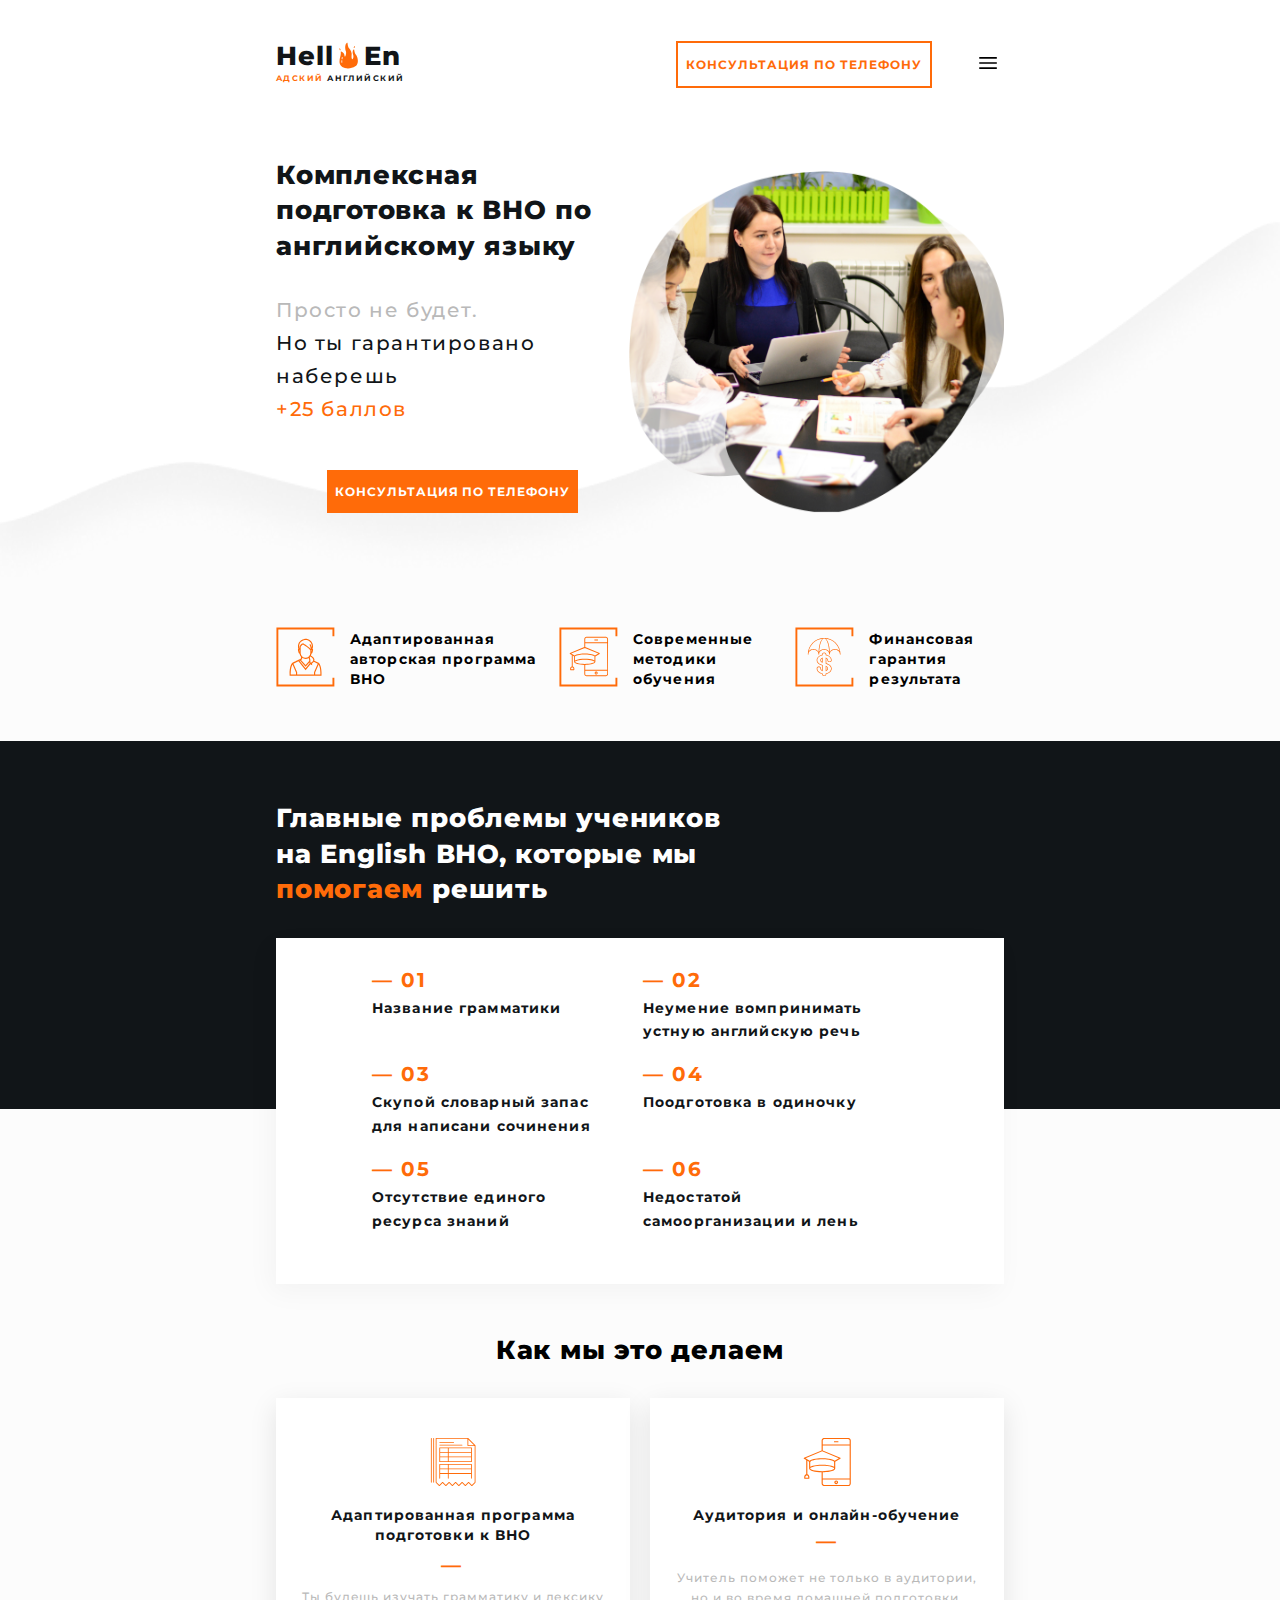
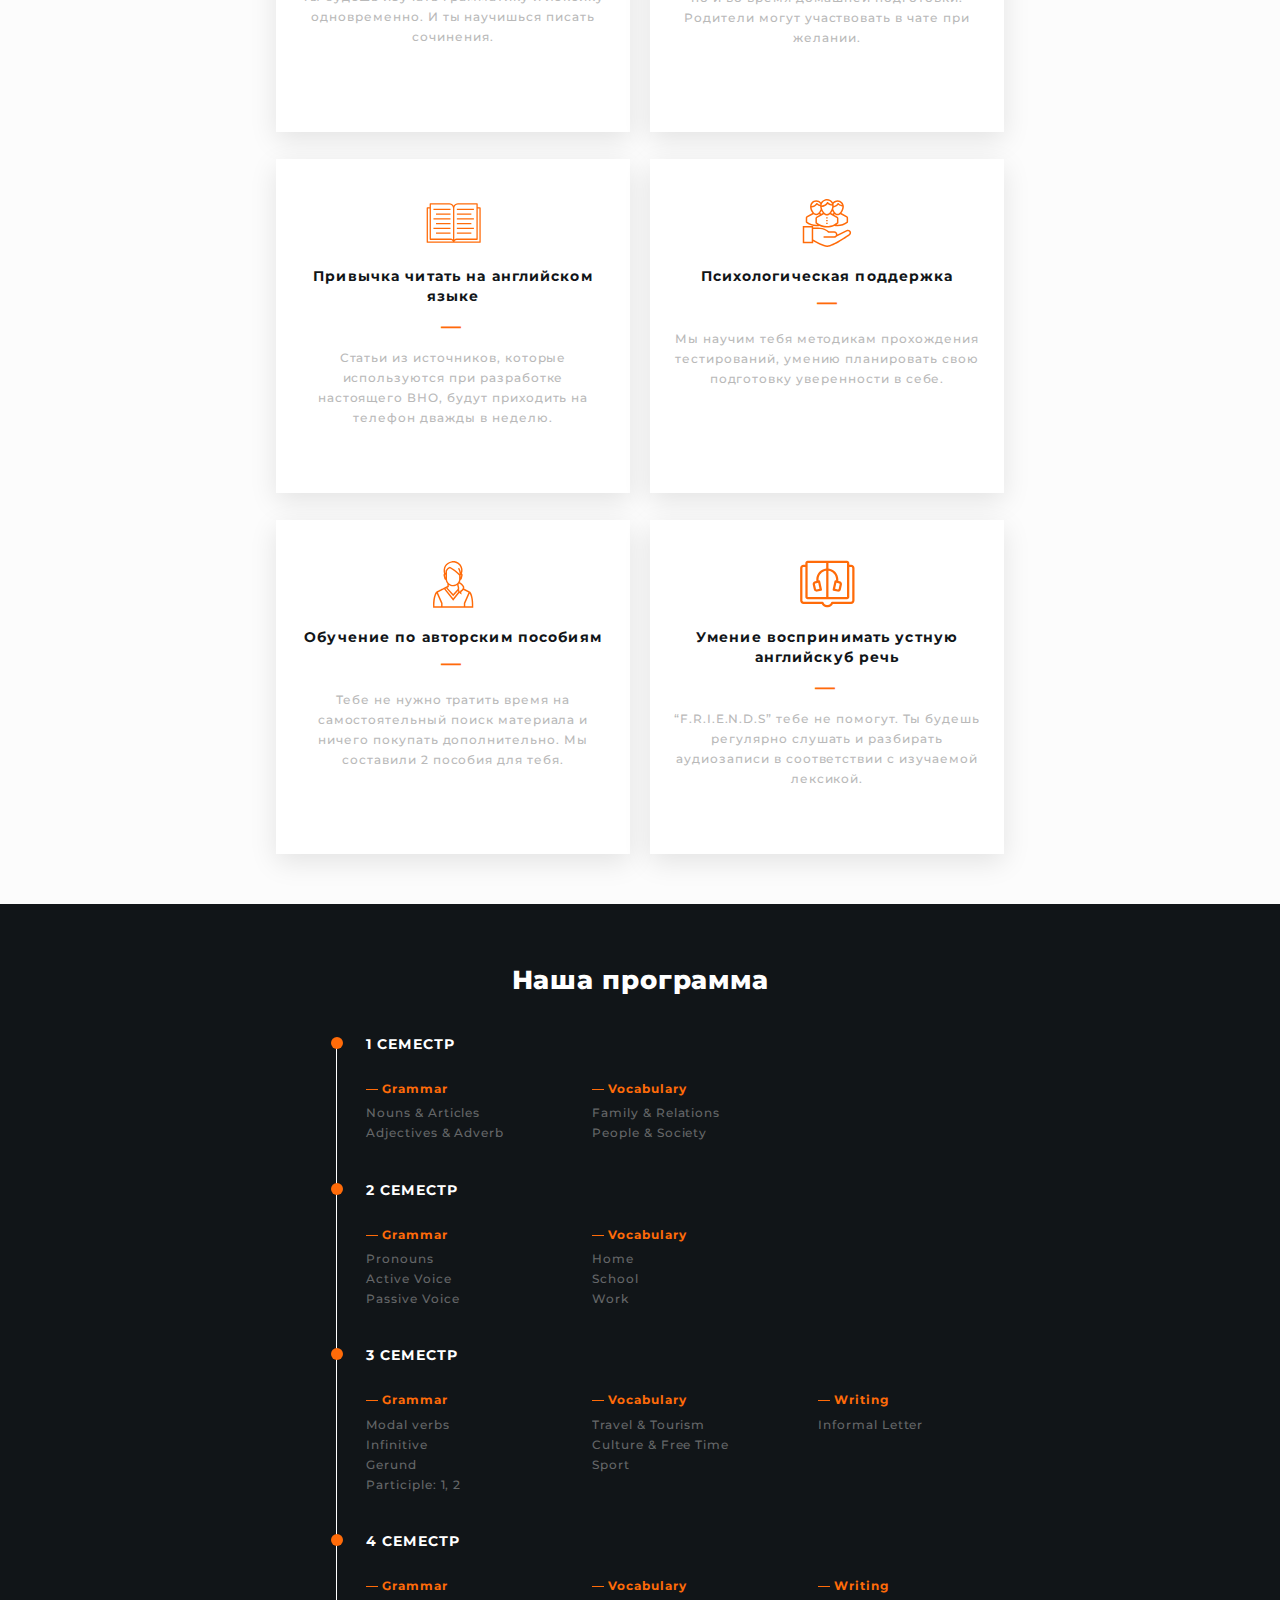
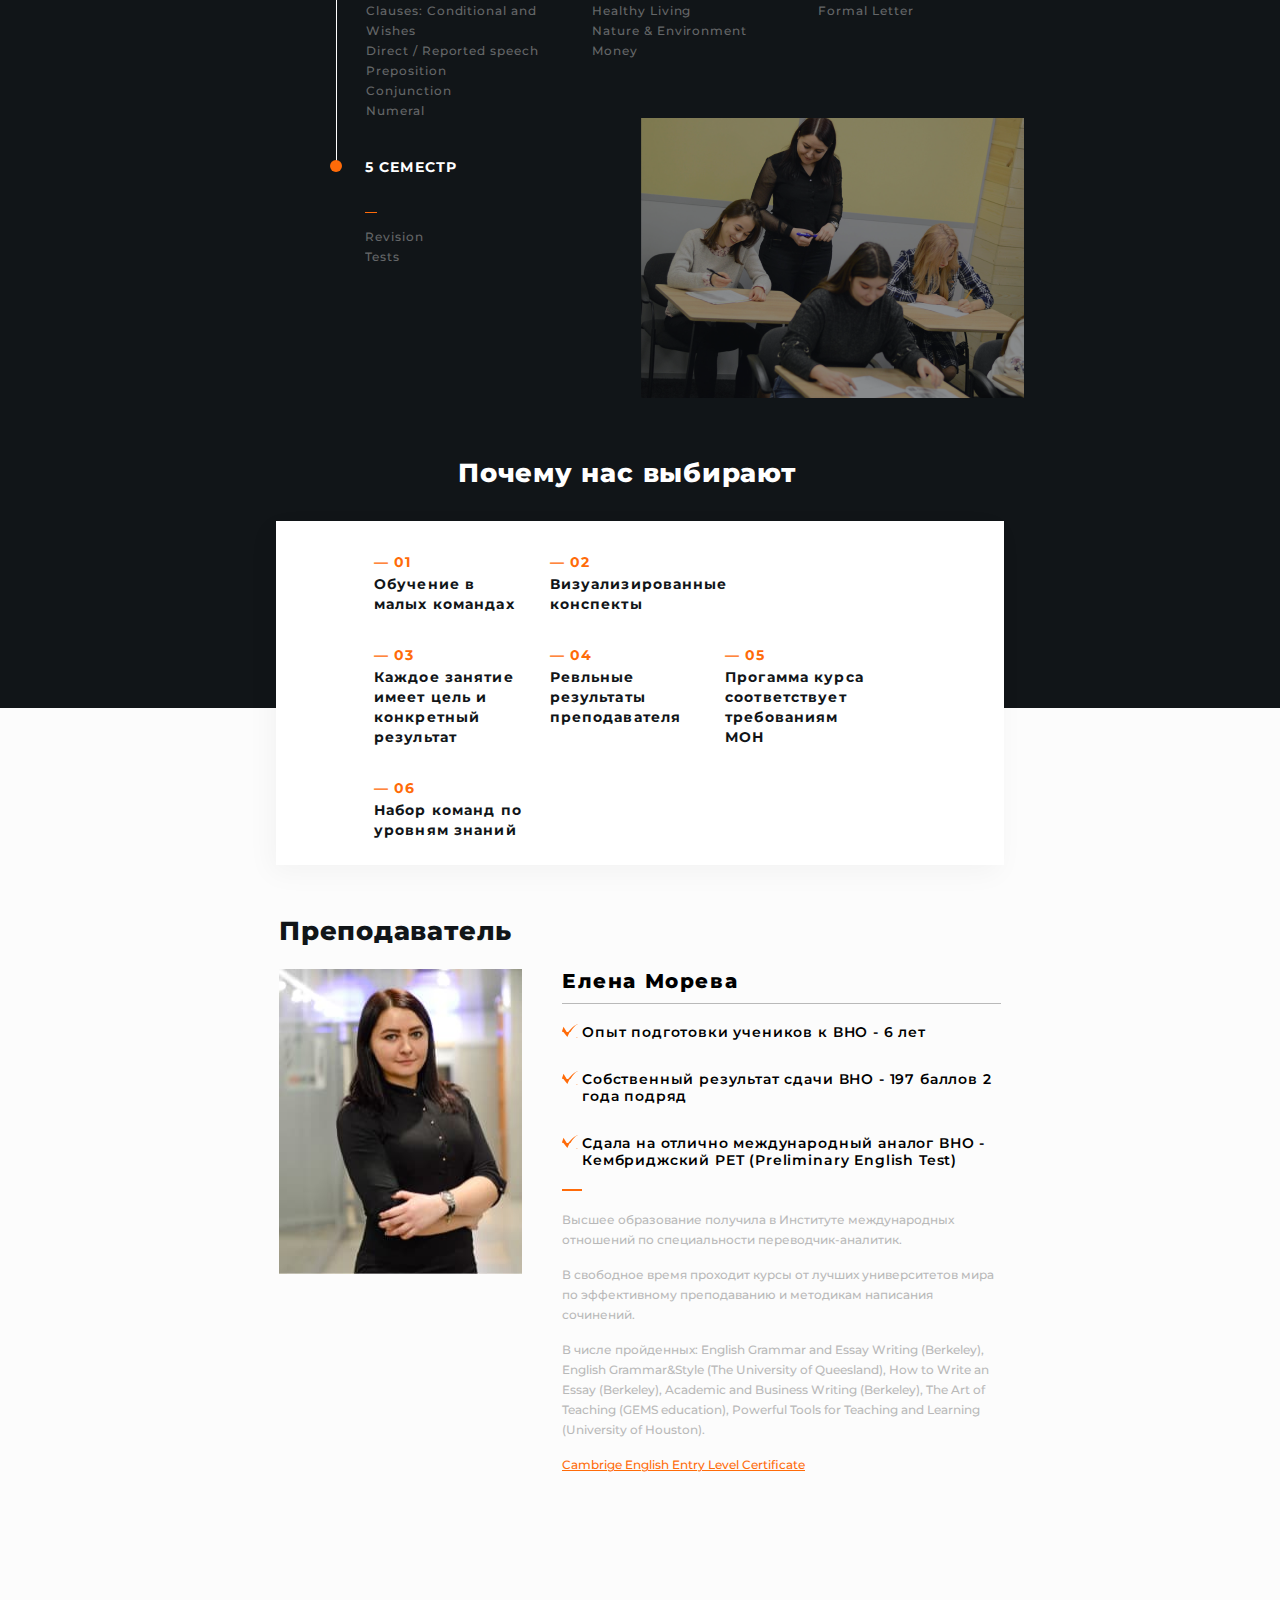
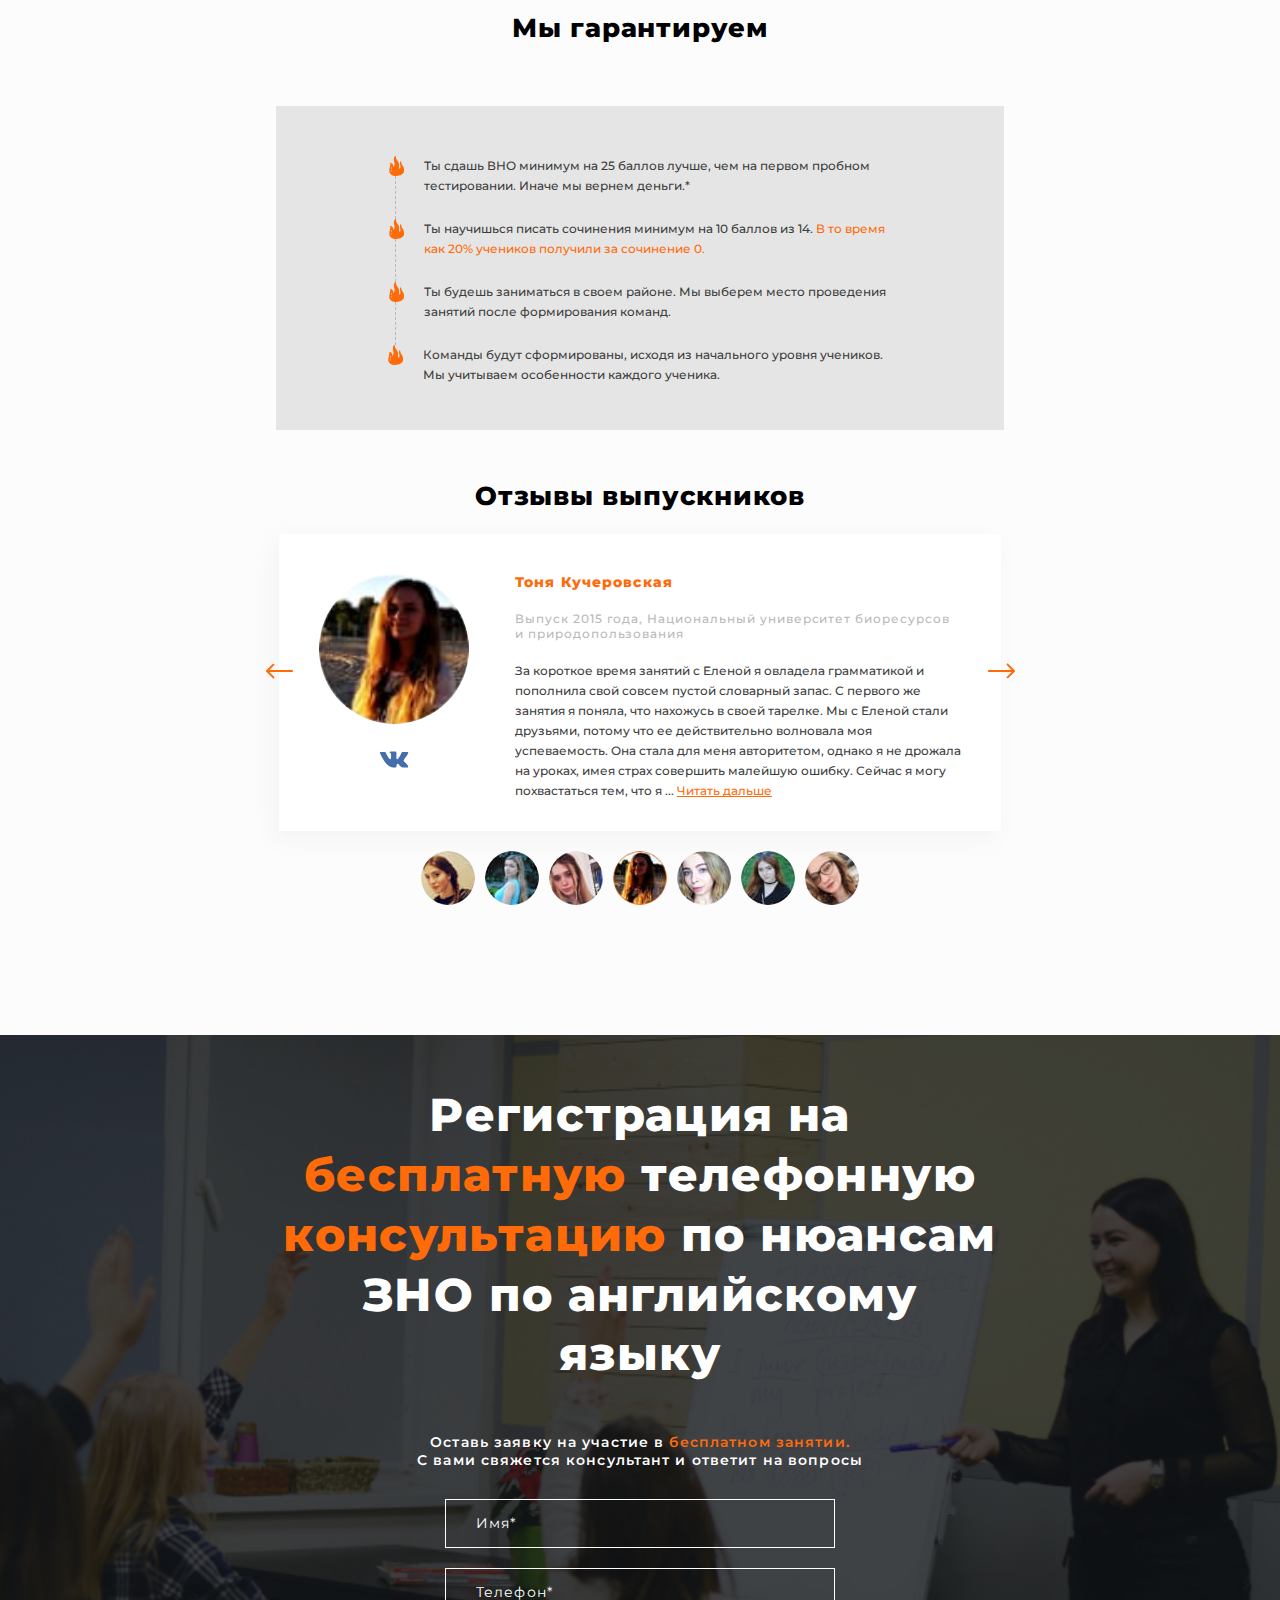
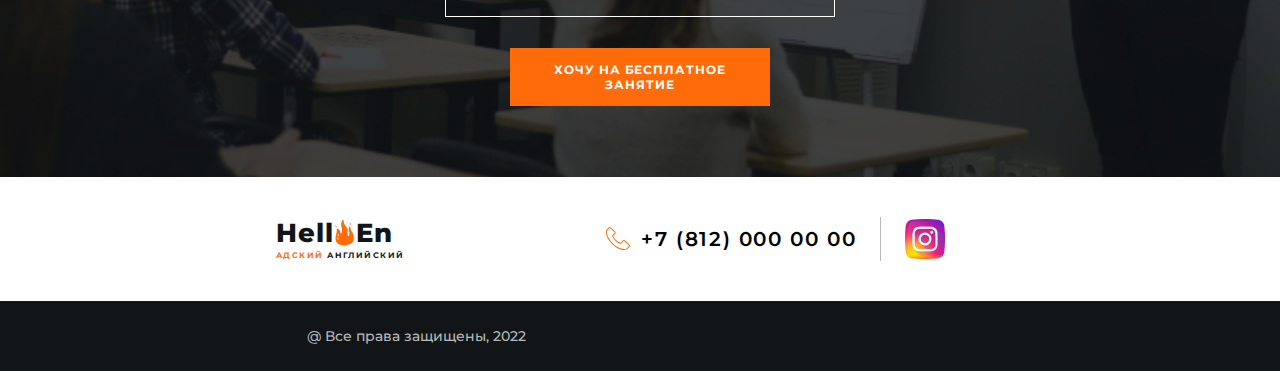
==== index.html @ 1e67359a "site done" ====
<!DOCTYPE html>
<html lang="ru">
    <head>
        <meta charset="UTF-8" />
        <meta http-equiv="X-UA-Compatible" content="IE=edge" />
        <meta name="viewport" content="width=device-width, initial-scale=1.0" />
        <title>Комплексная подготовка к ВНО по английскому языку</title>
        <link rel="preconnect" href="https://fonts.googleapis.com" />
        <link rel="preconnect" href="https://fonts.gstatic.com" crossorigin />
        <link
            href="https://fonts.googleapis.com/css2?family=Montserrat:wght@500;600;700;800&display=swap"
            rel="stylesheet"
        />
        <link rel="stylesheet" href="./css/main.min.css" />
    </head>
    <body>
        <!-- HEADER -->

        <header class="section section__header">
            <div class="container header">
                <a href="./index.html" class="logo"
                    ><div class="logo__first">
                        Hell<svg
                            width="21.5px"
                            height="30px"
                            class="fire__icon"
                        >
                            <use href="./images/sprite.svg#fire"></use>
                        </svg>
                        En
                    </div>
                    <div class="logo__second">
                        <span class="logo__hell">Адский</span> английский
                    </div>
                </a>
                <svg class="logo--black" width="80px" height="28.5px">
                    <use href="./images/sprite.svg#logo-black"></use>
                </svg>
                <button
                    type="button"
                    class="button button__consult button__desktop"
                >
                    Консультация по телефону
                </button>
                <button type="button" class="burger__open" data-menu-open>
                    <svg width="20.5px" height="12px" class="burger-menu__icon">
                        <use href="./images/sprite.svg#burger-menu"></use>
                    </svg>
                </button>
                <div class="mobile-menu" data-menu>
                    <div class="mobile-menu__container">
                        <div class="mobile-menu__header">
                            <a href="http://" class="logo"
                                ><div class="logo__first logo__first--white">
                                    Hell<svg
                                        width="21.5px"
                                        height="30px"
                                        class="fire__icon"
                                    >
                                        <use
                                            href="./images/sprite.svg#fire"
                                        ></use>
                                    </svg>
                                    En
                                </div>
                                <div class="logo__second logo__second--white">
                                    <span class="logo__hell logo__hell--white"
                                        >Адский</span
                                    >
                                    английский
                                </div>
                            </a>
                            <svg
                                class="logo--white"
                                width="80px"
                                height="28.5px"
                            >
                                <use
                                    href="./images/sprite.svg#logo-white"
                                ></use>
                            </svg>
                            <button
                                type="button"
                                class="burger__close"
                                data-menu-close
                            >
                                <svg
                                    width="14.5px"
                                    height="14.5px"
                                    class="burger-close__icon"
                                >
                                    <use
                                        href="./images/sprite.svg#burger-close"
                                    ></use>
                                </svg>
                            </button>
                        </div>
                        <nav class="site-nav">
                            <ul class="site-nav__list">
                                <li class="site-nav__item">
                                    <a
                                        href="./index.html#programm"
                                        class="site-nav__link"
                                        >Программа обучения</a
                                    >
                                </li>
                                <li class="site-nav__item">
                                    <a href="#about" class="site-nav__link"
                                        >О нас</a
                                    >
                                </li>
                                <li class="site-nav__item">
                                    <a href="#variants" class="site-nav__link"
                                        >Варианты обучения</a
                                    >
                                </li>
                                <li class="site-nav__item">
                                    <a href="#contacts" class="site-nav__link"
                                        >Контакты</a
                                    >
                                </li>
                            </ul>
                        </nav>
                        <button type="button" class="button button__consult">
                            Консультация по телефону
                        </button>
                    </div>
                </div>
            </div>
        </header>
        <main>
            <!-- HERO -->
            <section class="section section__hero">
                <div class="container hero">
                    <div class="container__hero-desktop">
                        <h1 class="hero__title">
                            Комплексная подготовка к ВНО по английскому языку
                        </h1>
                        <div class="hero__text">
                            <p class="hero__text--grey">Просто не будет.</p>
                            <p>Но ты гарантировано наберешь</p>
                            <p class="orange">+25 баллов</p>
                        </div>
                        <a href="#registration" class="hero__registration-link"
                            >Консультация по телефону</a
                        >
                    </div>

                    <img
                        src="./images/hero-img842x2.png"
                        alt="Обучение"
                        class="hero__image"
                    />
                </div>
            </section>
            <!-- FEATURES -->
            <section class="section section__features">
                <div class="container features">
                    <ul class="features__list">
                        <li class="features__item">
                            <div class="">
                                <svg class="features__icon">
                                    <use
                                        href="./images/sprite.svg#features1"
                                        class="features__link"
                                    ></use>
                                </svg>
                            </div>
                            <p class="features__text">
                                Адаптированная авторская программа ВНО
                            </p>
                        </li>
                        <li class="features__item">
                            <div class="">
                                <svg class="features__icon">
                                    <use
                                        href="./images/sprite.svg#features2"
                                        class="features__link"
                                    ></use>
                                </svg>
                            </div>
                            <p class="features__text">
                                Современные методики обучения
                            </p>
                        </li>
                        <li class="features__item">
                            <div class="">
                                <svg class="features__icon">
                                    <use
                                        href="./images/sprite.svg#features3"
                                        class="features__link"
                                    ></use>
                                </svg>
                            </div>
                            <p class="features__text">
                                Финансовая гарантия результата
                            </p>
                        </li>
                    </ul>
                </div>
            </section>
            <!-- PROBLEMS -->
            <section class="section section__problems">
                <div class="container problems">
                    <h2 class="problems__title">
                        Главные проблемы учеников на English ВНО, которые мы
                        <span class="orange">помогаем</span>
                        решить
                    </h2>
                    <div class="problems__card">
                        <ol class="problems__list">
                            <li class="problems__item">Название грамматики</li>
                            <li class="problems__item">
                                Неумение вомпринимать устную английскую речь
                            </li>
                            <li class="problems__item">
                                Скупой словарный запас для написани сочинения
                            </li>
                            <li class="problems__item">
                                Поодготовка в одиночку
                            </li>
                            <li class="problems__item">
                                Отсутствие единого ресурса знаний
                            </li>
                            <li class="problems__item">
                                Недостатой самоорганизации и лень
                            </li>
                        </ol>
                    </div>
                </div>
            </section>
            <!-- METHODS -->
            <section class="section section__methods">
                <div class="section methods">
                    <h2 class="methods__title">Как мы это делаем</h2>
                    <ul class="methods__list">
                        <li class="methods__item">
                            <svg class="methods__icon">
                                <use href="./images/sprite.svg#methods1"></use>
                            </svg>
                            <h3 class="methods__article">
                                Адаптированная программа подготовки к ВНО
                            </h3>
                            <p class="methods__text">
                                Ты будешь изучать грамматику и лексику
                                одновременно. И ты научишься писать сочинения.
                            </p>
                        </li>
                        <li class="methods__item">
                            <svg class="methods__icon">
                                <use href="./images/sprite.svg#methods2"></use>
                            </svg>
                            <h3 class="methods__article">
                                Аудитория и онлайн-обучение
                            </h3>
                            <p class="methods__text">
                                Учитель поможет не только в аудитории, но и во
                                время домашней подготовки. Родители могут
                                участвовать в чате при желании.
                            </p>
                        </li>
                        <li class="methods__item">
                            <svg class="methods__icon">
                                <use href="./images/sprite.svg#methods3"></use>
                            </svg>
                            <h3 class="methods__article">
                                Привычка читать на английском языке
                            </h3>
                            <p class="methods__text">
                                Статьи из источников, которые используются при
                                разработке настоящего ВНО, будут приходить на
                                телефон дважды в неделю.
                            </p>
                        </li>
                        <li class="methods__item">
                            <svg class="methods__icon">
                                <use href="./images/sprite.svg#methods4"></use>
                            </svg>
                            <h3 class="methods__article">
                                Психологическая поддержка
                            </h3>
                            <p class="methods__text">
                                Мы научим тебя методикам прохождения
                                тестирований, умению планировать свою подготовку
                                уверенности в себе.
                            </p>
                        </li>
                        <li class="methods__item">
                            <svg class="methods__icon">
                                <use href="./images/sprite.svg#methods5"></use>
                            </svg>
                            <h3 class="methods__article">
                                Обучение по авторским пособиям
                            </h3>
                            <p class="methods__text">
                                Тебе не нужно тратить время на самостоятельный
                                поиск материала и ничего покупать дополнительно.
                                Мы составили 2 пособия для тебя.
                            </p>
                        </li>
                        <li class="methods__item">
                            <svg class="methods__icon">
                                <use href="./images/sprite.svg#methods6"></use>
                            </svg>
                            <h3 class="methods__article">
                                Умение воспринимать устную английскуб речь
                            </h3>
                            <p class="methods__text">
                                “F.R.I.E.N.D.S” тебе не помогут. Ты будешь
                                регулярно слушать и разбирать аудиозаписи в
                                соответствии с изучаемой лексикой.
                            </p>
                        </li>
                    </ul>
                </div>
            </section>
            <!-- PROGRAMM -->
            <section class="section section__programm #programm">
                <div class="programm__line"></div>
                <div class="container programm">
                    <h2 class="programm__title">Наша программа</h2>
                    <ul class="programm__list">
                        <li class="programm__semestr">
                            <h3 class="programm__semestr-number">1 семестр</h3>
                            <ul class="programm__theme-list">
                                <li class="programm__theme">
                                    <h4 class="programm__theme-name">
                                        Grammar
                                    </h4>
                                    <ul class="programm__article-list">
                                        <li class="programm__article-item">
                                            Nouns & Articles
                                        </li>
                                        <li class="programm__article-item">
                                            Adjectives & Adverb
                                        </li>
                                    </ul>
                                </li>
                                <li class="programm__theme">
                                    <h4 class="programm__theme-name">
                                        Vocabulary
                                    </h4>
                                    <ul class="programm__article-list">
                                        <li class="programm__article-item">
                                            Family & Relations
                                        </li>
                                        <li class="programm__article-item">
                                            People & Society
                                        </li>
                                    </ul>
                                </li>
                            </ul>
                        </li>
                        <li class="programm__semestr">
                            <h3 class="programm__semestr-number">2 семестр</h3>
                            <ul class="programm__theme-list">
                                <li class="programm__theme">
                                    <h4 class="programm__theme-name">
                                        Grammar
                                    </h4>
                                    <ul class="programm__article-list">
                                        <li class="programm__article-item">
                                            Pronouns
                                        </li>
                                        <li class="programm__article-item">
                                            Active Voice
                                        </li>
                                        <li class="programm__article-item">
                                            Passive Voice
                                        </li>
                                    </ul>
                                </li>
                                <li class="programm__theme">
                                    <h4 class="programm__theme-name">
                                        Vocabulary
                                    </h4>
                                    <ul class="programm__article-list">
                                        <li class="programm__article-item">
                                            Home
                                        </li>
                                        <li class="programm__article-item">
                                            School
                                        </li>
                                        <li class="programm__article-item">
                                            Work
                                        </li>
                                    </ul>
                                </li>
                            </ul>
                        </li>
                        <li class="programm__semestr">
                            <h3 class="programm__semestr-number">3 семестр</h3>
                            <ul class="programm__theme-list">
                                <li class="programm__theme">
                                    <h4 class="programm__theme-name">
                                        Grammar
                                    </h4>
                                    <ul class="programm__article-list">
                                        <li class="programm__article-item">
                                            Modal verbs
                                        </li>
                                        <li class="programm__article-item">
                                            Infinitive
                                        </li>
                                        <li class="programm__article-item">
                                            Gerund
                                        </li>
                                        <li class="programm__article-item">
                                            Participle: 1, 2
                                        </li>
                                    </ul>
                                </li>
                                <li class="programm__theme">
                                    <h4 class="programm__theme-name">
                                        Vocabulary
                                    </h4>
                                    <ul class="programm__article-list">
                                        <li class="programm__article-item">
                                            Travel & Tourism
                                        </li>
                                        <li class="programm__article-item">
                                            Culture & Free Time
                                        </li>
                                        <li class="programm__article-item">
                                            Sport
                                        </li>
                                    </ul>
                                </li>
                                <li class="programm__theme">
                                    <h4 class="programm__theme-name">
                                        Writing
                                    </h4>
                                    <ul class="programm__article-list">
                                        <li class="programm__article-item">
                                            Informal Letter
                                        </li>
                                    </ul>
                                </li>
                            </ul>
                        </li>
                        <li class="programm__semestr">
                            <h3 class="programm__semestr-number">4 семестр</h3>
                            <ul class="programm__theme-list">
                                <li class="programm__theme">
                                    <h4 class="programm__theme-name">
                                        Grammar
                                    </h4>
                                    <ul class="programm__article-list">
                                        <li class="programm__article-item">
                                            Clauses: Conditional and Wishes
                                        </li>
                                        <li class="programm__article-item">
                                            Direct / Reported speech
                                        </li>
                                        <li class="programm__article-item">
                                            Preposition
                                        </li>
                                        <li class="programm__article-item">
                                            Conjunction
                                        </li>
                                        <li class="programm__article-item">
                                            Numeral
                                        </li>
                                    </ul>
                                </li>
                                <li class="programm__theme">
                                    <h4 class="programm__theme-name">
                                        Vocabulary
                                    </h4>
                                    <ul class="programm__article-list">
                                        <li class="programm__article-item">
                                            Healthy Living
                                        </li>
                                        <li class="programm__article-item">
                                            Nature & Environment
                                        </li>
                                        <li class="programm__article-item">
                                            Money
                                        </li>
                                    </ul>
                                </li>
                                <li class="programm__theme">
                                    <h4 class="programm__theme-name">
                                        Writing
                                    </h4>
                                    <ul class="programm__article-list">
                                        <li class="programm__article-item">
                                            Formal Letter
                                        </li>
                                    </ul>
                                </li>
                            </ul>
                        </li>
                        <li class="programm__semestr">
                            <h3 class="programm__semestr-number">5 семестр</h3>
                            <ul class="programm__theme-list">
                                <li class="programm__theme">
                                    <h4 class="programm__theme-name"></h4>
                                    <ul class="programm__article-list">
                                        <li class="programm__article-item">
                                            Revision
                                        </li>
                                        <li class="programm__article-item">
                                            Tests
                                        </li>
                                    </ul>
                                </li>
                            </ul>
                        </li>
                    </ul>
                </div>
            </section>
            <!-- REASONS -->
            <section class="section section__reasons #about">
                <div class="reasons">
                    <h2 class="reasons__title">Почему нас выбирают</h2>
                    <div class="reasons__card">
                        <ol class="reasons__list">
                            <li class="reasons__item">
                                Обучение в малых командах
                            </li>
                            <li class="reasons__item">
                                Визуализированные конспекты
                            </li>
                            <li class="reasons__item">
                                Каждое занятие имеет цель и конкретный результат
                            </li>
                            <li class="reasons__item">
                                Ревльные результаты преподавателя
                            </li>
                            <li class="reasons__item">
                                Прогамма курса соответствует требованиям МОН
                            </li>
                            <li class="reasons__item">
                                Набор команд по уровням знаний
                            </li>
                        </ol>
                    </div>
                </div>
            </section>
            <!-- TEACHER -->
            <section class="section section__teacher">
                <div class="container teacher">
                    <div class="teacher__card">
                        <h2 class="teacher__title">Преподаватель</h2>
                        <img
                            src="./images/teacher.jpg"
                            alt="Фото преподавателя"
                            class="teacher__foto"
                        />
                    </div>
                    <div class="teacher__profile">
                        <h3 class="teacher__name">Елена Морева</h3>
                        <ul class="teacher__features-list">
                            <li class="teacher__features-item">
                                Опыт подготовки учеников к ВНО - 6 лет
                            </li>
                            <li class="teacher__features-item">
                                Собственный результат сдачи ВНО - 197 баллов 2
                                года подряд
                            </li>
                            <li class="teacher__features-item">
                                Сдала на отлично международный аналог ВНО -
                                Кембриджский PET (Preliminary English Test)
                            </li>
                        </ul>
                        <p class="teacher__description">
                            Высшее образование получила в Институте
                            международных отношений по специальности
                            переводчик-аналитик.
                        </p>
                        <p class="teacher__description">
                            В свободное время проходит курсы от лучших
                            университетов мира по эффективному преподаванию и
                            методикам написания сочинений.
                        </p>
                        <p class="teacher__description">
                            В числе пройденных: English Grammar and Essay
                            Writing (Berkeley), English Grammar&Style (The
                            University of Queesland), How to Write an Essay
                            (Berkeley), Academic and Business Writing
                            (Berkeley), The Art of Teaching (GEMS education),
                            Powerful Tools for Teaching and Learning (University
                            of Houston).
                        </p>
                        <a href="http://" class="teacher__certificate"
                            >Cambrige English Entry Level Certificate</a
                        >
                    </div>
                </div>
            </section>
            <!-- GUARANTIES -->
            <section class="section section__guaranties #variants">
                <div class="container guaranties">
                    <h2 class="guaranties__title">Мы гарантируем</h2>
                    <div class="guaranties__card">
                        <ul class="guaranties__list">
                            <li class="guaranties__item">
                                Ты сдашь ВНО минимум на 25 баллов лучше, чем на
                                первом пробном тестировании. Иначе мы вернем
                                деньги.*
                            </li>
                            <li class="guaranties__item">
                                Ты научишься писать сочинения минимум на 10
                                баллов из 14.
                                <span class="orange"
                                    >В то время как 20% учеников получили за
                                    сочинение 0.</span
                                >
                            </li>
                            <li class="guaranties__item">
                                Ты будешь заниматься в своем районе. Мы выберем
                                место проведения занятий после формирования
                                команд.
                            </li>
                            <li class="guaranties__item">
                                Команды будут сформированы, исходя из начального
                                уровня учеников. Мы учитываем особенности
                                каждого ученика.
                            </li>
                        </ul>
                    </div>
                </div>
            </section>
            <!-- REVIEWS -->
            <section class="section section__reviews">
                <div class="container reviews">
                    <h2 class="reviews__title">Отзывы выпускников</h2>
                    <div class="reviews__card">
                        <div class="reviews__card--left">
                            <img
                                src="./images/reviews-foto-main.jpg"
                                alt="Фото выпускника"
                                class="reviews__foto--main"
                            />
                            <a
                                href=""
                                class="reviews__vk-link"
                                aria-label="ссылка вконтакте"
                            >
                                <svg class="vk-icon" width="30px" height="17px">
                                    <use href="./images/sprite.svg#vk"></use>
                                </svg>
                            </a>
                        </div>
                        <div class="reviews__card--right">
                            <h3 class="reviews__name">Тоня Кучеровская</h3>
                            <p class="reviews__description">
                                Выпуск 2015 года, Национальный университет
                                биоресурсов и природопользования
                            </p>
                            <p class="reviews__text">
                                За короткое время занятий с Еленой я овладела
                                грамматикой и пополнила свой совсем пустой
                                словарный запас. С первого же занятия я поняла,
                                что нахожусь в своей тарелке. Мы с Еленой стали
                                друзьями, потому что ее действительно волновала
                                моя успеваемость. Она стала для меня
                                авторитетом, однако я не дрожала на уроках, имея
                                страх совершить малейшую ошибку. Сейчас я могу
                                похвастаться тем, что я ...

                                <a href="http://" class="reviews__learn-more"
                                    >Читать дальше</a
                                >
                            </p>
                        </div>
                    </div>
                    <div class="reviews__slider">
                        <button
                            type="button"
                            class="button__slider button__slider--left"
                        >
                            <svg width="27px" height="16px">
                                <use
                                    href="./images/sprite.svg#arrow-left"
                                ></use>
                            </svg>
                        </button>
                        <ul class="reviews__list">
                            <li class="reviews__item">
                                <img
                                    src="./images/reviews-foto-1.jpg"
                                    alt="Фото выпускника"
                                    class="reviews__foto--secondary"
                                />
                            </li>
                            <li class="reviews__item">
                                <img
                                    src="./images/reviews-foto-2.jpg"
                                    alt="Фото выпускника"
                                    class="reviews__foto--secondary"
                                />
                            </li>
                            <li class="reviews__item">
                                <img
                                    src="./images/reviews-foto-3.jpg"
                                    alt="Фото выпускника"
                                    class="reviews__foto--secondary"
                                />
                            </li>
                            <li class="reviews__item">
                                <img
                                    src="./images/reviews-foto-4.jpg"
                                    alt="Фото выпускника"
                                    class="reviews__foto--secondary"
                                />
                            </li>
                            <li class="reviews__item">
                                <img
                                    src="./images/reviews-foto-5.jpg"
                                    alt="Фото выпускника"
                                    class="reviews__foto--secondary"
                                />
                            </li>
                            <li class="reviews__item">
                                <img
                                    src="./images/reviews-foto-6.jpg"
                                    alt="Фото выпускника"
                                    class="reviews__foto--secondary"
                                />
                            </li>
                            <li class="reviews__item">
                                <img
                                    src="./images/reviews-foto-7.jpg"
                                    alt="Фото выпускника"
                                    class="reviews__foto--secondary"
                                />
                            </li>
                        </ul>
                        <button
                            type="button"
                            class="button__slider button__slider--right"
                        >
                            <svg width="27px" height="16px">
                                <use
                                    href="./images/sprite.svg#arrow-right"
                                ></use>
                            </svg>
                        </button>
                    </div>
                </div>
            </section>
            <!-- REGISTRATION -->
            <section class="section section__registration" id="registration">
                <div class="container registration">
                    <h2 class="registration__title">
                        Регистрация на
                        <span class="orange">бесплатную</span> телефонную
                        <span class="orange">консультацию</span> по нюансам ЗНО
                        по английскому языку
                    </h2>
                    <ul class="registration__text">
                        <li>
                            Оставь заявку на участие в
                            <span class="orange">бесплатном занятии.</span>
                        </li>
                        <li>
                            С вами свяжется консультант и ответит на вопросы
                        </li>
                    </ul>
                    <form class="registration__form">
                        <label
                            ><input
                                type="text"
                                name="name"
                                class="registration__input input__name"
                                placeholder="Имя*"
                        /></label>
                        <label
                            ><input
                                type="tel"
                                name="tel"
                                class="registration__input input__tel"
                                placeholder="Телефон*"
                        /></label>
                        <button
                            type="submit"
                            aria-label="Отправить заявку"
                            class="button button--orange"
                        >
                            Хочу на бесплатное занятие
                        </button>
                    </form>
                </div>
            </section>
        </main>
        <!-- FOOTER -->
        <footer class="section #contacts">
            <div class="section section__footer">
                <div class="container footer">
                    <a href="http://" class="logo"
                        ><div class="logo__first">
                            Hell<svg
                                width="21.5px"
                                height="30px"
                                class="logo__icon"
                            >
                                <use href="./images/sprite.svg#fire"></use>
                            </svg>
                            En
                        </div>
                        <div class="logo__second">
                            <span class="logo__hell">Адский</span> английский
                        </div>
                    </a>
                    <svg class="logo--black" width="80px" height="28.5px">
                        <use href="./images/sprite.svg#logo-black"></use>
                    </svg>
                    <address class="phone-number">+7 (812) 000 00 00</address>
                    <a
                        href="http://"
                        aria-label="Профиль Инстаграмм"
                        class="instagramm-icon"
                        ><img src="./images/insta.png" alt="Instagramm profile"
                    /></a>
                </div>
                <div class="section section__copyright">
                    <div class="container copyright">
                        <p class="footer__copyright">
                            @ Все права защищены, 2022
                        </p>
                    </div>
                </div>
            </div>
        </footer>
        <script src="./js/burger.js"></script>
    </body>
</html>
---- css/main.min.css ----
/*! modern-normalize v1.1.0 | MIT License | https://github.com/sindresorhus/modern-normalize */*,::before,::after{box-sizing:border-box}html{line-height:1.15;-webkit-text-size-adjust:100%;-moz-tab-size:4;-o-tab-size:4;tab-size:4}body{margin:0;font-family:system-ui,-apple-system,"Segoe UI",Roboto,Helvetica,Arial,sans-serif,"Apple Color Emoji","Segoe UI Emoji"}hr{height:0;color:inherit}abbr[title]{-webkit-text-decoration:underline dotted;text-decoration:underline dotted}b,strong{font-weight:bolder}code,kbd,samp,pre{font-family:ui-monospace,SFMono-Regular,Consolas,"Liberation Mono",Menlo,monospace;font-size:1em}small{font-size:80%}sub,sup{font-size:75%;line-height:0;position:relative;vertical-align:baseline}sub{bottom:-0.25em}sup{top:-0.5em}table{text-indent:0;border-color:inherit}button,input,optgroup,select,textarea{font-family:inherit;font-size:100%;line-height:1.15;margin:0}button,select{text-transform:none}button,[type=button],[type=reset],[type=submit]{-webkit-appearance:button}::-moz-focus-inner{border-style:none;padding:0}:-moz-focusring{outline:1px dotted ButtonText}:-moz-ui-invalid{box-shadow:none}legend{padding:0}progress{vertical-align:baseline}::-webkit-inner-spin-button,::-webkit-outer-spin-button{height:auto}[type=search]{-webkit-appearance:textfield;outline-offset:-2px}::-webkit-search-decoration{-webkit-appearance:none}::-webkit-file-upload-button{-webkit-appearance:button;font:inherit}summary{display:list-item}img{display:block}body{margin:0}h1,h2,h3,h4,ul,li,p{margin:0;padding:0}ul{list-style-type:none}button{cursor:pointer}a{text-decoration:none}body{font-family:Montserrat}.body{color:#111518}.container{margin-left:auto;margin-right:auto}@media screen and (min-width: 480px){.container{max-width:480px}}@media screen and (min-width: 768px){.container{max-width:768px}}@media screen and (min-width: 1360px){.container{max-width:1360px}}.orange{color:#ff6b09}::-webkit-input-placeholder{color:#fff}:-moz-placeholder{color:#fff}::-moz-placeholder{color:#fff}:-ms-input-placeholder{color:#fff}.logo{display:flex;flex-direction:column}@media screen and (max-width: 767px){.logo{display:none}}@media screen and (min-width: 768px){.logo--black,.logo--white{display:none}}.fire__icon{margin:0 4px}.logo__first{display:flex;font-weight:800;font-size:26px;line-height:1.23;letter-spacing:.04em;color:#111518}.logo__second{font-weight:700;font-size:8px;line-height:1.25;letter-spacing:.18em;text-transform:uppercase;color:#111518}.logo__hell{color:#ff6b09}.logo__first--white,.logo__second--white,.logo__hell--white{color:#fff}.burger__open,.burger__close{border:none;background:none}.button{max-width:260px;font-weight:700;font-size:12px;line-height:1.25;letter-spacing:.08em;text-transform:uppercase;padding:14px 8px}.button__consult,.button__desktop{background:none;color:#ff6b09;border:2px solid #ff6b09}.button--orange{background-color:#ff6b09;color:#fff;border:none}@media screen and (min-width: 1360px){.button--orange{max-width:356px;font-size:14px;line-height:17px;letter-spacing:.14em;padding:26px}}.section__header{background-color:#fff;position:relative}.header{display:flex;padding:30px 20px 50px 20px}@media screen and (min-width: 768px){.header{padding:41px 20px 70px 20px}}@media screen and (min-width: 1360px){.header{padding:34px 23px 46px 23px;align-items:center}}.burger__open{margin-left:auto}@media screen and (min-width: 768px){.burger__open{margin-left:0}}@media screen and (min-width: 1360px){.burger__open{display:none}}.mobile-menu{display:none;flex-direction:column;position:absolute;position:fixed;z-index:1;top:0;left:0;width:100%;height:100%;padding:30px 0 222px 0;background-color:rgba(17,21,24,.9)}@media screen and (min-width: 768px){.mobile-menu{padding:41px 0 70px 0}}@media screen and (min-width: 1360px){.mobile-menu{display:flex;position:relative;z-index:1;top:0;left:0;width:auto;height:auto;padding:0;background-color:rgba(0,0,0,0)}}.mobile-menu__container{display:flex;flex-direction:column;margin-left:auto;margin-right:auto;padding-left:20px;padding-right:20px;max-width:480px}@media screen and (max-width: 1359px){.mobile-menu__container{width:100%}}@media screen and (min-width: 768px)and (max-width: 1359px){.mobile-menu__container{max-width:768px}}@media screen and (min-width: 1360px){.mobile-menu__container{display:flex;flex-direction:row;align-items:center;padding:0;margin-left:144px;max-width:100%}}.mobile-menu.is-open{display:flex}.mobile-menu__header{display:flex}@media screen and (min-width: 1360px){.mobile-menu__header{display:none}}.burger__close{margin-left:auto}.site-nav{padding-top:50px;padding-bottom:50px}@media screen and (min-width: 768px){.site-nav{display:flex;margin-left:auto;margin-right:auto;padding-top:72px}}@media screen and (min-width: 1360px){.site-nav{padding:0;margin-left:0;margin-right:0}}.site-nav__link{font-weight:800;font-size:20px;line-height:1.8;letter-spacing:.03em;color:#fff}.site-nav__link:focus{color:#ff6b09}.site-nav__link:hover{color:#ff6b09}@media screen and (min-width: 1360px){.site-nav__link{color:#b9b9b9;font-weight:700;font-size:14px;line-height:1.21;text-transform:uppercase;margin-right:40px}.site-nav__link:hover{color:#ff6b09}.site-nav__link:focus{color:#ff6b09}}@media screen and (min-width: 1360px){.site-nav__list{display:flex}}.button__consult{margin-left:auto;margin-right:auto}@media screen and (min-width: 768px)and (max-width: 1359px){.button__consult{display:none}}@media screen and (min-width: 1360px){.button__consult{margin-left:20px;padding:27px 24px;max-width:336px}}.button__desktop{margin-left:auto;margin-right:40px}@media screen and (max-width: 767px){.button__desktop{display:none}}@media screen and (min-width: 768px)and (max-width: 1359px){.button__desktop{display:block}}@media screen and (min-width: 1360px){.button__desktop{display:none}}.section__hero{background-color:#fcfcfc;background-image:url(../../images/hero-bg-mobile.png);background-size:cover;background-repeat:no-repeat;background-position:center bottom -20px}@media screen and (min-width: 768px)and (max-width: 1359px){.section__hero{background-image:url(../../images/hero-bg-tablet.png);background-position:center bottom -25px}}@media screen and (min-width: 1360px){.section__hero{background-image:url(../../images/hero-bg-desctop.png);background-position:center bottom 50px}}.hero{padding:0 20px 47px 20px;display:flex;flex-direction:column}@media screen and (min-width: 768px)and (max-width: 1359px){.hero{max-width:768px;padding:0 20px 64px 20px;flex-direction:row}}@media screen and (min-width: 1360px){.hero{flex-direction:row;padding:0 20px 215px 20px}}.container__hero-desktop{display:flex;flex-direction:column}@media screen and (min-width: 1360px){.container__hero-desktop{margin-top:80px;min-width:642px}}.hero__title{font-weight:800;font-size:20px;line-height:1.36;letter-spacing:.03em;color:#111518;margin-bottom:30px}@media screen and (min-width: 768px){.hero__title{font-size:26px}}@media screen and (min-width: 1360px){.hero__title{font-size:58px;line-height:1.3}}.hero__text{color:#111518;font-weight:500;font-size:14px;line-height:1.57;letter-spacing:.08em;margin-bottom:44px}@media screen and (min-width: 768px){.hero__text{font-size:20px;line-height:1.65}}.hero__text--grey{color:#b9b9b9}.button--orange{margin-left:auto;margin-right:auto}.hero__image{max-width:208px;margin-left:auto;margin-right:auto;margin-top:30px}@media screen and (min-width: 768px)and (max-width: 1359px){.hero__image{max-width:375px;margin-top:13px}}@media screen and (min-width: 1360px){.hero__image{max-width:842px;position:relative;left:-30px}}.hero__registration-link{margin-left:auto;margin-right:auto;padding:14px 8px;max-width:260px;font-weight:700;font-size:12px;line-height:1.25;letter-spacing:.08em;text-transform:uppercase;background-color:#ff6b09;color:#fff;border:none}@media screen and (min-width: 1360px){.hero__registration-link{margin-left:0;margin-right:0;padding:26px;max-width:355px;text-align:center;font-size:12px}}.section__features{background-color:#fcfcfc}.features{width:280px;margin-left:auto;margin-right:auto;padding:30px 20px 50px 20px}@media screen and (min-width: 768px)and (max-width: 1359px){.features{padding:50px 20px 50px 20px;width:auto}}@media screen and (min-width: 1360px){.features{padding:50px 23px 130px 23px;width:auto}}@media screen and (min-width: 768px){.features__list{display:flex}}.features__item{display:flex;align-items:center}.features__item:not(:last-child){margin-bottom:30px}@media screen and (min-width: 768px){.features__item:not(:last-child){margin-bottom:0;margin-right:21px}}.features__icon{width:59px;height:60px}@media screen and (min-width: 1360px){.features__icon{width:100px;height:102px}}.features__text{margin-left:15px;font-weight:700;font-size:14px;line-height:1.43;letter-spacing:.08em}@media screen and (min-width: 1360px){.features__text{font-size:20px;line-height:1.65;margin-left:-11px}}.section__problems{background-image:linear-gradient(to bottom, #111518 62%, #fcfcfc 38%)}.problems{padding:50px 20px}@media screen and (min-width: 768px){.problems{padding:60px 20px 50px 20px}}@media screen and (min-width: 1360px){.problems{padding:100px 23px 130px 23px}}.problems__card{max-width:480px;margin-left:auto;margin-right:auto;background-color:#fff;box-shadow:-5px 8px 26px rgba(0,0,0,.04);padding:20px 30px 20px 30px;font-weight:700;font-size:14px;line-height:1.71;letter-spacing:.08em;color:#111518}@media screen and (min-width: 768px){.problems__card{max-width:768px;padding:30px 96px 26px 96px}}@media screen and (min-width: 1360px){.problems__card{font-size:20px;line-height:1.2;max-width:1314px;padding:70px 112px 62px 114px}}.problems__title{font-weight:800;font-size:20px;line-height:1.36;letter-spacing:.03em;color:#fff;margin-bottom:27px}@media screen and (min-width: 768px){.problems__title{max-width:65%;font-size:26px;margin-bottom:30px}}@media screen and (min-width: 1360px){.problems__title{max-width:65%;font-size:46px;margin-bottom:70px}}@media screen and (min-width: 768px){.problems__list{display:flex;flex-wrap:wrap;margin-top:-8px;margin-left:-22px;padding:0}}@media screen and (min-width: 1360px){.problems__list{margin-top:-32px;margin-left:-40px}}.problems__item:not(:last-child){margin-bottom:10px}.problems__item{position:relative;counter-increment:steps;display:flex;flex-direction:column}.problems__item::before{content:"— " "0" counter(steps);color:#ff6b09;font-weight:700;font-size:20px;line-height:1.2;letter-spacing:.08em}@media screen and (min-width: 768px)and (max-width: 1359px){.problems__item{margin-top:8px;margin-left:22px;flex-basis:calc(50% - 30px)}}@media screen and (min-width: 1360px){.problems__item{margin-top:32px;margin-left:40px;flex-basis:calc(33% - 40px)}}.problems__item::before{margin-bottom:5px}@media screen and (min-width: 1360px){.problems__item::before{margin-bottom:10px}}.section__methods{background-color:#fcfcfc}.methods{padding:0 20px 20px 20px}@media screen and (min-width: 768px){.methods{padding:0 20px 50px 20px;max-width:768px;margin-left:auto;margin-right:auto}}@media screen and (min-width: 1360px){.methods{padding:0 23px 130px 23px;max-width:1360px;margin-left:auto;margin-right:auto}}.methods__title{font-weight:800;font-size:20px;line-height:1.3;letter-spacing:.03em;text-align:center;margin-bottom:30px}@media screen and (min-width: 768px){.methods__title{font-size:26px}}@media screen and (min-width: 1360px){.methods__title{margin-bottom:50px;font-size:46px;text-align:left}}.methods__list{display:flex;flex-direction:column;align-items:center}@media screen and (min-width: 768px){.methods__list{justify-content:center;flex-direction:row;flex-wrap:wrap;margin-bottom:-27px;margin-left:-20px}}@media screen and (min-width: 1360px){.methods__list{margin-bottom:-20px}}.methods__item{display:flex;flex-direction:column;align-items:center;text-align:center;background:#fff;box-shadow:0px 8px 26px rgba(0,0,0,.1);height:290px;max-width:340px;padding:30px 15px 10px 15px}@media screen and (min-width: 768px){.methods__item{margin-bottom:27px;margin-left:20px;height:334px;max-width:none;flex-basis:calc(50% - 20px);padding:40px 22px 5px 22px}}@media screen and (max-width: 767px){.methods__item:not(:last-child){margin-bottom:15px}}@media screen and (min-width: 1360px){.methods__item{margin-bottom:20px;height:396px;min-width:424px;flex-basis:calc(33% - 20px);padding:40px 22px 5px 22px}}.methods__item:hover,.methods__item:focus{background:#ff6b09}.methods__item:hover .methods__text,.methods__item:focus .methods__text{color:#fff}.methods__item:hover .methods__article,.methods__item:focus .methods__article{color:#fff}.methods__item:hover .methods__icon,.methods__item:focus .methods__icon{fill:#fff}.methods__item:hover .methods__article::after,.methods__item:focus .methods__article::after{color:#fff}.methods__icon{max-width:55px;height:48px;fill:#ff6b09}.methods__article{position:relative;font-weight:700;font-size:14px;line-height:1.4;letter-spacing:.08em;color:#111518;margin-top:20px;margin-bottom:42px}.methods__article::after{content:"— ";position:absolute;left:46%;top:120%;color:#ff6b09;font-weight:700;font-size:20px;line-height:1.2;letter-spacing:.08em}@media screen and (min-width: 1360px){.methods__article::after{top:110%}}@media screen and (min-width: 1360px){.methods__article{font-size:20px;margin-top:30px;margin-bottom:32px}}.methods__text{font-weight:500;font-size:12px;line-height:1.67;letter-spacing:.08em;color:#b9b9b9}@media screen and (min-width: 1360px){.methods__text{font-size:18px;line-height:1.56}}.section__programm{background-color:#111518;position:relative}.programm__line{border-bottom:1px solid #fff;position:absolute;width:100%;top:277px}@media screen and (max-width: 1359px){.programm__line{display:none}}.programm{display:flex;flex-direction:column;padding:50px 20px;text-align:center;position:relative}@media screen and (min-width: 768px){.programm{padding:60px 20px 189px 20px}}@media screen and (min-width: 1360px){.programm{padding:120px 23px 25px 23px}}.programm__title{margin-bottom:40px;font-weight:800;font-size:20px;line-height:1.3;letter-spacing:.03em;color:#fff}@media screen and (min-width: 768px){.programm__title{font-size:26px}}@media screen and (min-width: 1360px){.programm__title{font-size:46px;margin-bottom:160px;text-align:left}}.programm__list{text-align:left;padding-left:105px;margin-left:auto;margin-right:auto}.programm__list::after{content:" ";background-size:contain;display:block;position:absolute;right:0;width:120px;height:137px;background-image:url(../../images/programm.png);bottom:-4%}@media screen and (min-width: 768px){.programm__list::after{width:384px;height:280px;background-image:url(../../images/programm-tablet.png);bottom:5%}}@media screen and (min-width: 1360px){.programm__list::after{top:65%;left:-4%;width:672px;height:502px;background-image:url(../../images/programm-desktop.png)}}@media screen and (min-width: 768px)and (max-width: 1359px){.programm__list{padding-left:0;margin-left:60px}}@media screen and (min-width: 1360px){.programm__list{display:flex;justify-content:space-between;width:100%}}.programm__semestr{padding-left:29px}.programm__semestr:not(:last-child){border-left:1px solid #fff;padding-bottom:40px}@media screen and (min-width: 1360px){.programm__semestr:not(:last-child){margin-right:30px;border-left:none}}@media screen and (min-width: 1360px){.programm__semestr{padding:0;margin:0}}.programm__semestr-number{position:relative;top:-8px;margin-bottom:5px;font-weight:700;font-size:14px;line-height:2;letter-spacing:.08em;text-transform:uppercase;color:#fff}.programm__semestr-number::before{content:" ";display:inline-block;width:12px;height:12px;border-radius:50%;background-color:#ff6b09;transform:translateX(-35px);margin-right:-12px}@media screen and (min-width: 1360px){.programm__semestr-number::before{width:17px;height:16px;transform:translateX(0);transform:translateY(-63px)}}@media screen and (min-width: 1360px){.programm__semestr-number{font-size:20px;line-height:.93;margin-bottom:25px}}.programm__theme-name{margin-top:8px;margin-bottom:5px;font-weight:700;font-size:12px;line-height:1.64;letter-spacing:.08em;color:#ff6b09}.programm__theme-name::before{content:" ";display:inline-block;width:12px;height:1px;background-color:#ff6b09;transform:translateY(-3px)}@media screen and (min-width: 1360px){.programm__theme-name{font-size:20px;line-height:1.65;margin-top:0;margin-bottom:10px}}@media screen and (min-width: 768px){.programm__theme-list{display:flex}}@media screen and (min-width: 1360px){.programm__theme-list{flex-direction:column}}.programm__article-item{font-weight:500;font-size:12px;line-height:1.67;letter-spacing:.08em;color:#b9b9b9;opacity:.5}@media screen and (min-width: 768px){.programm__article-item{width:176px}}@media screen and (min-width: 1360px){.programm__article-item{font-size:18px;line-height:1.56}}@media screen and (min-width: 768px){.programm__theme:not(:first-child){margin-left:50px}}@media screen and (min-width: 1360px){.programm__theme:not(:first-child){margin-left:0}}@media screen and (min-width: 1360px){.programm__theme{margin-left:0;margin-bottom:25px}}.section__reasons{background-image:linear-gradient(to bottom, #111518 55%, #fcfcfc 45%)}@media screen and (min-width: 1360px){.section__reasons{background-image:linear-gradient(to bottom, #111518 38%, #fcfcfc 38%)}}.reasons{padding:0 20px 39px 20px;max-width:480px;margin-left:auto;margin-right:auto}@media screen and (min-width: 768px){.reasons{padding:0 20px 50px 20px;max-width:768px}}@media screen and (min-width: 1360px){.reasons{padding:0 23px 130px 23px;max-width:1360px}}.reasons__title{display:block;max-width:50%;margin:0 0 30px;font-weight:800;font-size:20px;line-height:1.36;letter-spacing:.03em;color:#fff}@media screen and (min-width: 768px){.reasons__title{font-size:26px;margin-left:auto;margin-right:auto}}@media screen and (min-width: 1360px){.reasons__title{display:none}}.reasons__card{max-width:480px;margin-left:auto;margin-right:auto;padding:20px 14px 20px 30px;background-color:#fff;box-shadow:-5px 8px 26px rgba(0,0,0,.04);font-weight:700;font-size:14px;line-height:1.71;letter-spacing:.08em;color:#111518}@media screen and (min-width: 768px){.reasons__card{padding:30px 118px 25px 98px;max-width:768px}}@media screen and (min-width: 1360px){.reasons__card{padding:70px 82px 70px 82px;max-width:1360px;position:relative}}.reasons__list{padding:0;margin:0}@media screen and (min-width: 768px){.reasons__list{display:flex;flex-wrap:wrap;margin-left:-20px;margin-bottom:-30px}}.reasons__item{position:relative;counter-increment:steps;display:flex;flex-direction:column;font-weight:700;font-size:14px;line-height:1.43}@media screen and (max-width: 767px){.reasons__item:not(:last-child){margin-bottom:20px}}.reasons__item::before{content:"— " "0" counter(steps);color:#ff6b09;text-align:left;font-weight:700;font-size:14px;line-height:1.65;letter-spacing:.08em}@media screen and (min-width: 1360px){.reasons__item::before{font-size:20px}}@media screen and (min-width: 1360px){.reasons__item{font-size:20px;line-height:1.4}}@media screen and (min-width: 768px){.reasons__item{flex-basis:calc(50% - 20px);margin-left:20px;margin-bottom:30px}}@media screen and (min-width: 768px){.reasons__item{flex-basis:calc(33% - 20px);margin-left:20px;margin-bottom:30px}}.section__teacher{background-color:#fcfcfc}.teacher{padding:0 20px 50px 20px}@media screen and (min-width: 768px){.teacher{padding:0 20px 50px 20px;display:flex}}@media screen and (min-width: 768px){.teacher{padding:0 23px 137px 23px}}.teacher__title{margin-bottom:20px;font-weight:800;font-size:20px;line-height:1.3;letter-spacing:.03em;color:#111518}@media screen and (min-width: 768px){.teacher__title{font-size:26px}}@media screen and (min-width: 1360px){.teacher__title{font-size:46px}}.teacher__foto{width:243px;height:305px}@media screen and (min-width: 1360px){.teacher__foto{width:530px;height:667px}}.teacher__name{margin-top:20px;margin-bottom:10px;font-weight:800;font-size:20px;line-height:1.2;letter-spacing:.08em}@media screen and (min-width: 768px){.teacher__name{margin-top:0}}@media screen and (min-width: 1360px){.teacher__name{font-size:30px;margin-bottom:15px}}@media screen and (min-width: 768px){.teacher__profile{margin-top:53.8px;margin-left:40px}}@media screen and (min-width: 1360px){.teacher__profile{margin-top:80px;margin-left:30px;max-width:640px}}.teacher__features-list{padding-top:20px;font-weight:600;font-size:14px;line-height:1.21;letter-spacing:.06em;border-top:1px solid #b9b9b9}.teacher__features-list::after{content:"";margin-top:20px;margin-bottom:15px;display:inline-block;height:2px;width:20px;background-color:#ff6b09}@media screen and (min-width: 1360px){.teacher__features-list::after{margin-top:30px;margin-bottom:30px}}@media screen and (min-width: 1360px){.teacher__features-list{font-size:16px;padding-top:30px}}.teacher__features-item{position:relative;padding-left:20px}.teacher__features-item:before{content:"";position:absolute;left:0;top:0;background-image:url(../../images/check.svg);display:inline-block;background-size:100%;width:17px;height:14px}.teacher__features-item:not(:last-child){margin-bottom:30px}.teacher__description{margin-bottom:15px;font-weight:500;font-size:12px;line-height:1.67;color:#b9b9b9}@media screen and (min-width: 1360px){.teacher__description{font-size:18px;line-height:1.56;margin-bottom:20px}}.teacher__certificate{font-weight:500;font-size:12px;line-height:1.67;-webkit-text-decoration-line:underline;text-decoration-line:underline;color:#ff6b09}@media screen and (min-width: 1360px){.teacher__certificate{font-size:18px}}.section__guaranties{background-image:linear-gradient(to bottom, #fcfcfc 14%, #e5e5e5 14%)}@media screen and (min-width: 768px){.section__guaranties{background-image:none;background-color:#fcfcfc}}.guaranties{padding:0 20px 31px 20px}@media screen and (min-width: 768px){.guaranties{padding:0 20px 50px 20px}}@media screen and (min-width: 1360px){.guaranties{padding:0 23px 130px 23px}}@media screen and (min-width: 768px){.guaranties__card{background-color:#e5e5e5;padding:30px 50px 30px 80px}}@media screen and (min-width: 768px){.guaranties__card{padding:50px 112px 45px 112px}}.guaranties__list{margin-left:7px}.guaranties__title{margin-bottom:60px;text-align:center;font-weight:800;font-size:26px;line-height:1.3;letter-spacing:.03em}@media screen and (min-width: 1360px){.guaranties__title{font-size:46px}}.guaranties__item{position:relative;padding-left:28px;font-weight:500;font-size:12px;line-height:1.67;color:#3d3d3d}.guaranties__item:not(:last-child){padding-bottom:23px;border-left:1px dashed #b9b9b9}.guaranties__item::before{content:"";display:inline-block;position:absolute;top:0;left:-7px;background-image:url(../../images/fire.svg);background-size:contain;background-repeat:no-repeat;width:14.5px;height:20px}@media screen and (min-width: 1360px){.guaranties__item{font-size:20px;line-height:1.4}}.section__reviews{background-color:#fcfcfc}.reviews{padding:50px 20px}@media screen and (min-width: 768px){.reviews{padding:0 20px 50px 20px}}@media screen and (min-width: 768px){.reviews{padding:0 23px 130px 23px}}.reviews__title{margin-bottom:20px;text-align:center;font-weight:800;font-size:20px;line-height:1.3;letter-spacing:.03em}@media screen and (min-width: 768px){.reviews__title{font-size:26px}}@media screen and (min-width: 1360px){.reviews__title{font-size:46px;margin-bottom:50px}}.reviews__card{display:flex;flex-direction:column;padding:20px 20px 30px 20px;margin-bottom:20px;max-width:480px;background-color:#fff;box-shadow:-5px 8px 26px rgba(0,0,0,.04)}@media screen and (min-width: 768px){.reviews__card{max-width:768px;flex-direction:row}}@media screen and (min-width: 1360px){.reviews__card{max-width:1090px;margin-left:auto;margin-right:auto;margin-bottom:40px;padding:50px 112px 50px 82px}}.reviews__card .reviews__card--left{display:flex;flex-direction:column;text-align:center}@media screen and (min-width: 768px){.reviews__card .reviews__card--left{margin:20px 46px 0 20px}}.reviews__card .reviews__card--right{display:flex;flex-direction:column;text-align:center}@media screen and (min-width: 768px){.reviews__card .reviews__card--right{margin:20px 20px 0 0;text-align:left}}.reviews__foto--main{margin-left:auto;margin-right:auto;width:90px;border-radius:50%}@media screen and (min-width: 768px){.reviews__foto--main{width:150px}}.reviews__name{margin-bottom:10px;font-weight:800;font-size:14px;line-height:1.21;letter-spacing:.08em;color:#ff6b09}@media screen and (min-width: 768px){.reviews__name{margin-bottom:20px}}@media screen and (min-width: 1360px){.reviews__name{font-size:30px;margin-bottom:10px}}.reviews__vk-link{margin-bottom:27px;margin-top:27px}.reviews__description{margin-bottom:10px;font-weight:500;font-size:12px;line-height:1.25;letter-spacing:.08em;color:#b9b9b9}@media screen and (min-width: 768px){.reviews__description{margin-bottom:20px}}@media screen and (min-width: 1360px){.reviews__description{font-size:14px}}.reviews__text{font-weight:500;font-size:12px;line-height:1.67;color:#3d3d3d}@media screen and (min-width: 1360px){.reviews__text{font-size:18px;line-height:1.56}}.reviews__learn-more{font-weight:500;font-size:12px;line-height:1.67;text-align:center;color:#ff6b09;text-decoration:underline}@media screen and (min-width: 1360px){.reviews__learn-more{font-size:18px;line-height:1.56}}.reviews__slider{display:flex;align-items:center;justify-content:center;position:relative}.reviews__list{display:flex;margin-left:24px;margin-right:24px}.reviews__item:not(:last-child){margin-right:10px}.reviews__item .reviews__foto--secondary{width:54px;border-radius:50%}@media screen and (max-width: 767px){.reviews__item:nth-child(n+3){margin-right:0}}@media screen and (max-width: 767px){.reviews__item:nth-child(n+4){display:none}}.button__slider{display:flex;align-items:center;justify-content:center;width:40px;height:40px;background:none;border:none}@media screen and (min-width: 768px){.button__slider{position:absolute}}.button__slider--left{top:-200px;left:-20px}@media screen and (min-width: 1360px){.button__slider--left{top:-275px;left:-5px}}.button__slider--right{top:-200px;right:-20px}@media screen and (min-width: 1360px){.button__slider--right{top:-275px;right:-5px}}.section__registration{background-color:#111518;background-image:url(../../images/registration-bg-mobile.png);background-repeat:no-repeat;background-size:cover;background-position-y:center}@media screen and (min-width: 768px){.section__registration{background-image:url(../../images/registration-bg-tablet.png)}}.registration{display:flex;flex-direction:column;padding:50px 20px;text-align:center}@media screen and (min-width: 768px){.registration{padding:50px 20px 71px 20px}}@media screen and (min-width: 1360px){.registration{padding:100px 23px 62px 23px}}.registration__title{margin-bottom:30px;text-align:center;font-weight:800;font-size:14px;line-height:1.36;letter-spacing:.03em;color:#fff}@media screen and (min-width: 768px){.registration__title{font-size:26px;line-height:1.3}}@media screen and (min-width: 768px){.registration__title{font-size:46px;line-height:1.3;max-width:1090px;margin-left:auto;margin-right:auto;margin-bottom:50px}}.registration__text{margin-bottom:30px;margin-left:auto;margin-right:auto;font-weight:600;font-size:12px;line-height:1.25;letter-spacing:.08em;color:#fff}@media screen and (min-width: 768px){.registration__text{font-size:14px;max-width:452px}}@media screen and (min-width: 1360px){.registration__text{font-size:30px;max-width:1090px;margin-bottom:56px}}.registration__form{display:flex;flex-direction:column}.registration__input{padding:15px 0 15px 30px;border:1px solid #fff;background-color:rgba(0,0,0,0);font-size:14px;line-height:1.21;letter-spacing:.08em;color:#fff;width:100%}@media screen and (min-width: 768px){.registration__input{max-width:390px}}@media screen and (min-width: 1360px){.registration__input{max-width:478px;padding:23px 0 23px 40px;font-size:20px}}.input__name{margin-bottom:20px}@media screen and (min-width: 1360px){.input__name{margin-bottom:30px}}.input__tel{margin-bottom:50px}@media screen and (min-width: 768px){.input__tel{margin-bottom:31px}}@media screen and (min-width: 1360px){.input__tel{margin-bottom:80px}}.section__footer{background-color:#fff}.footer{display:flex;flex-direction:column;align-items:center;padding:30px 20px 21px 20px}@media screen and (min-width: 768px){.footer{padding:40px 20px;flex-direction:row}}@media screen and (min-width: 1360px){.footer{padding:52px 23px 52px 103px}}.phone-number{position:relative;font-style:normal;margin-top:21px;margin-bottom:31px;font-weight:600;font-size:14px;line-height:1.2;letter-spacing:.08em}.phone-number::before{content:"";position:absolute;left:-30px;background-image:url(../../images/phone.svg);display:inline-block;background-size:contain;background-repeat:no-repeat;width:20px;height:20px;text-align:center}@media screen and (min-width: 767px){.phone-number::before{left:-35px;width:24px;height:24px}}@media screen and (min-width: 1360px){.phone-number::before{top:15px;left:-45px;width:30px;height:29px}}@media screen and (min-width: 767px){.phone-number{margin-left:237px;font-size:20px;padding:10px 24px 10px 0;border-right:1px solid #b9b9b9;margin-top:0;margin-bottom:0}}@media screen and (min-width: 1360px){.phone-number{margin-left:290px;font-size:30px}}.instagramm-icon{width:40px;height:40px}@media screen and (min-width: 767px){.instagramm-icon{margin-left:24px}}.section__copyright{background-color:#111518}.footer__copyright{font-weight:500;font-size:14px;line-height:2;color:#b9b9b9}.copyright{padding:21px 51px;text-align:center}@media screen and (min-width: 767px){.copyright{text-align:left}}@media screen and (min-width: 1360px){.copyright{padding:21px 0 21px 103px}}/*# sourceMappingURL=main.min.css.map */
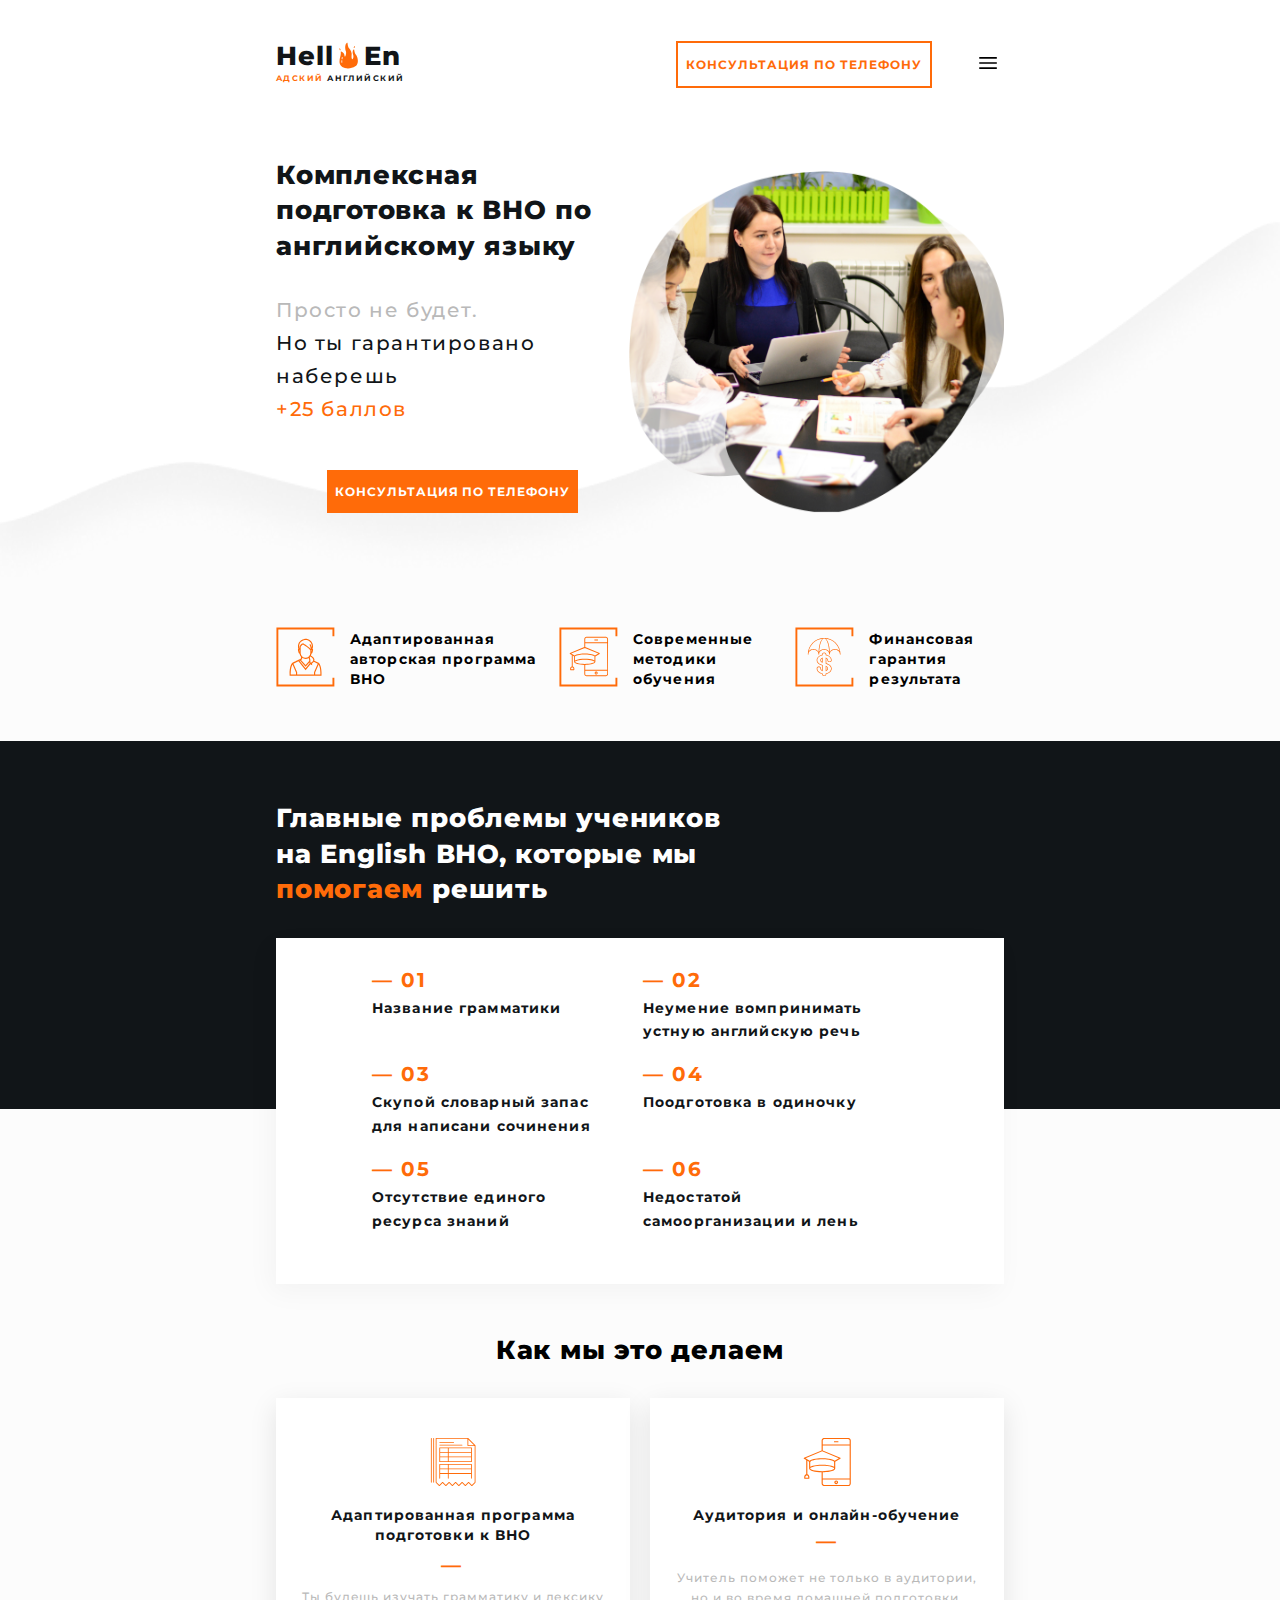
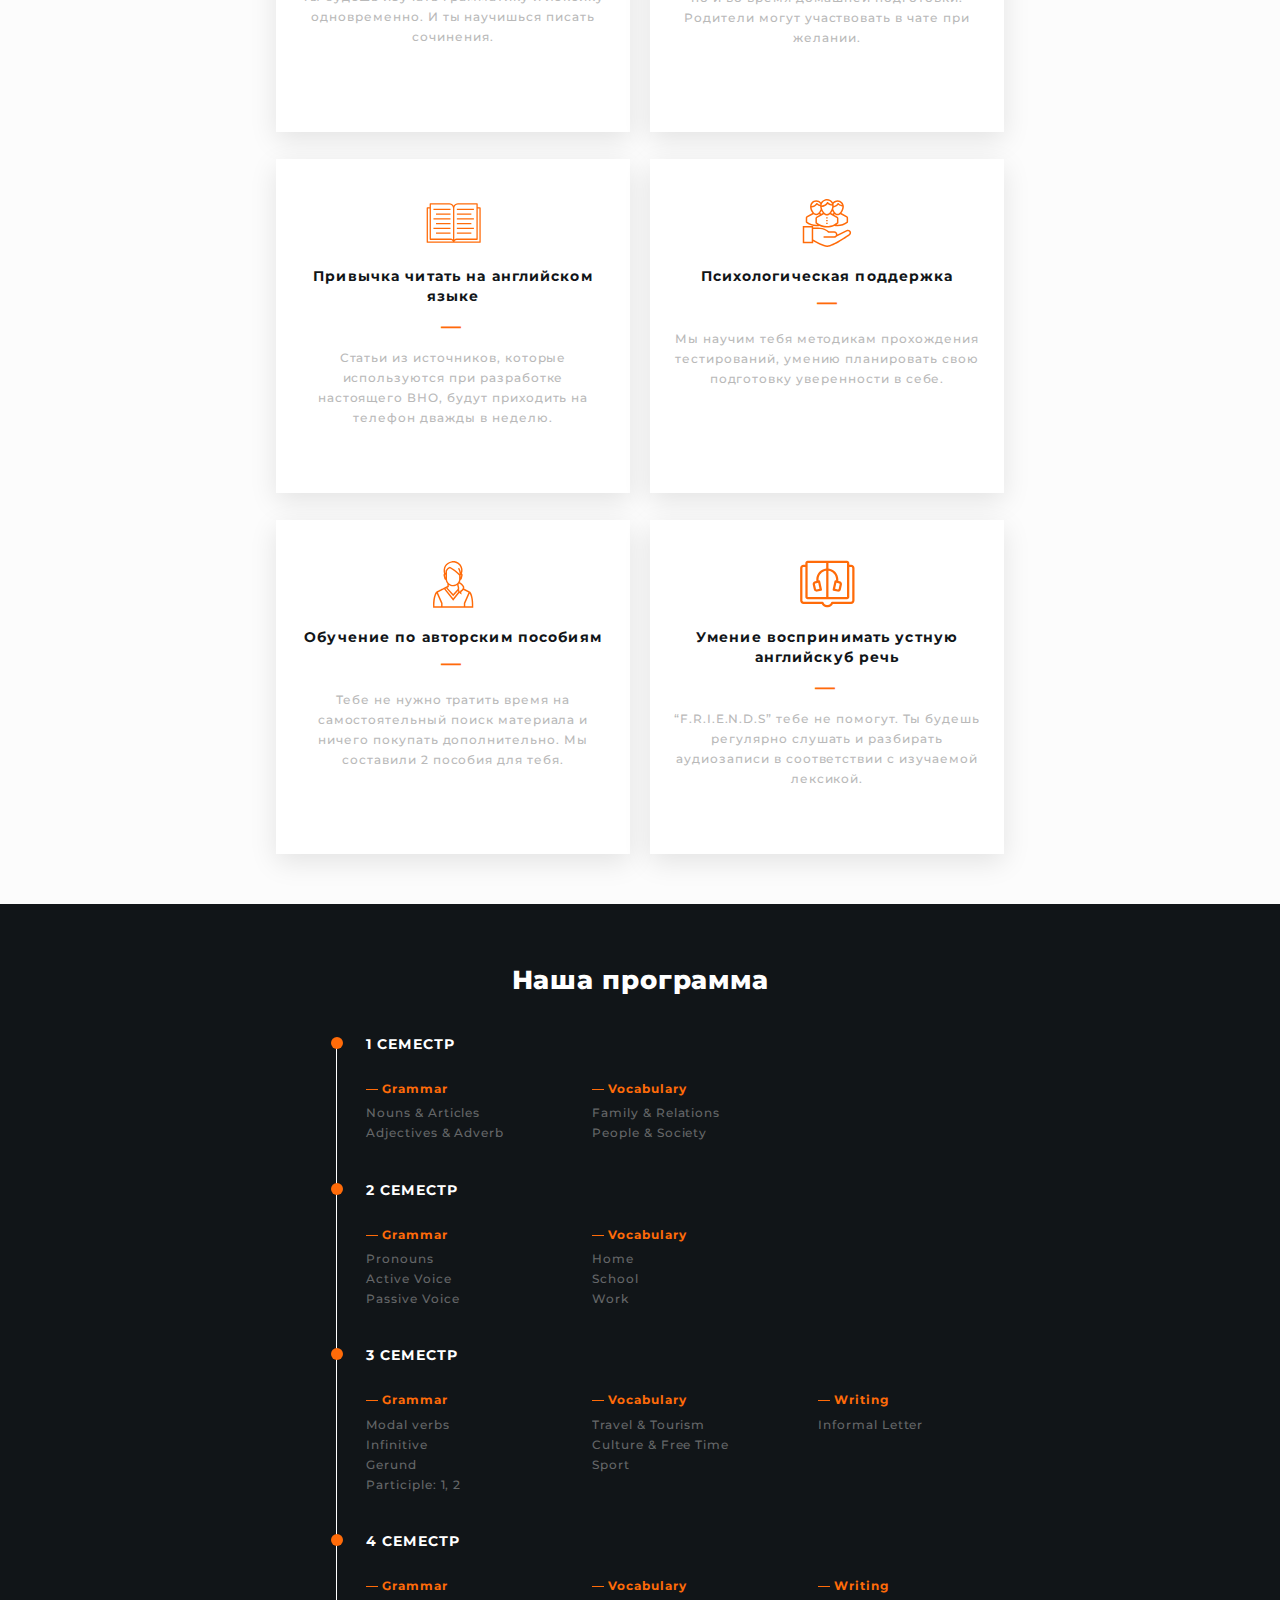
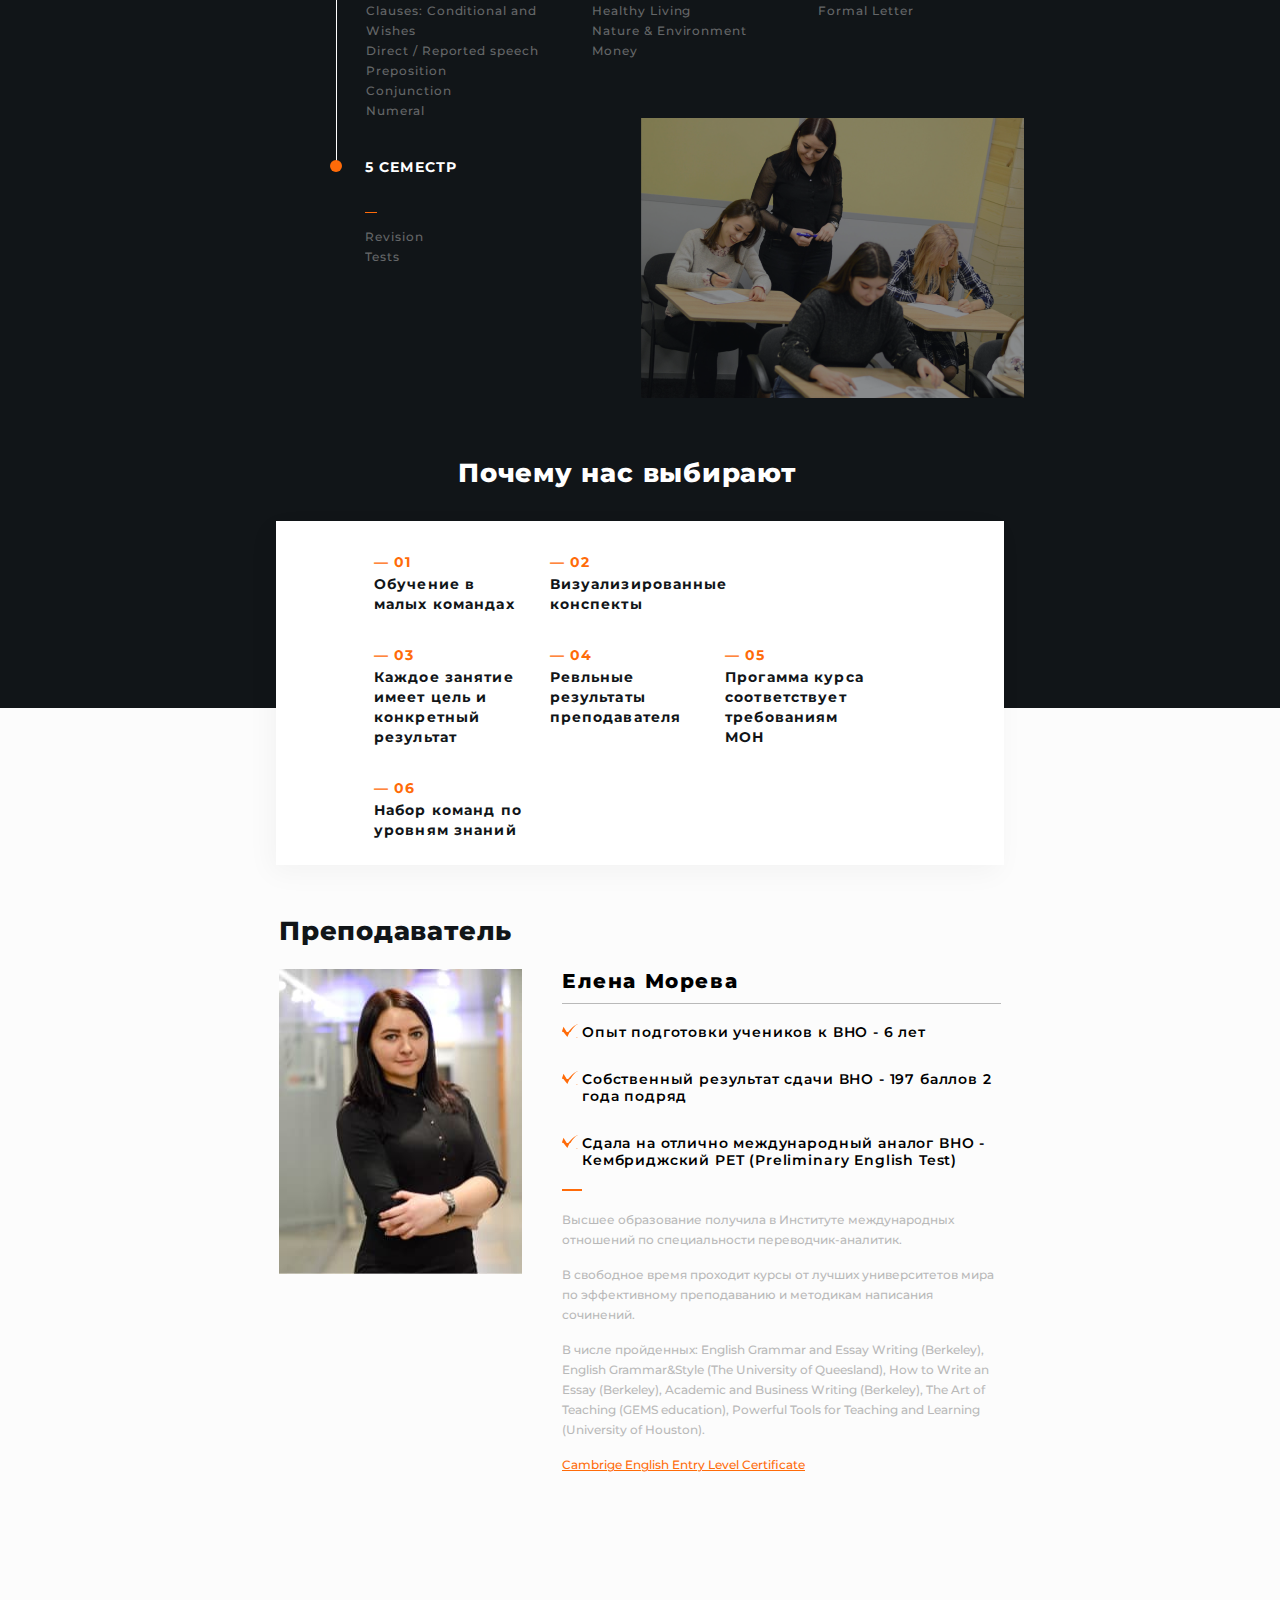
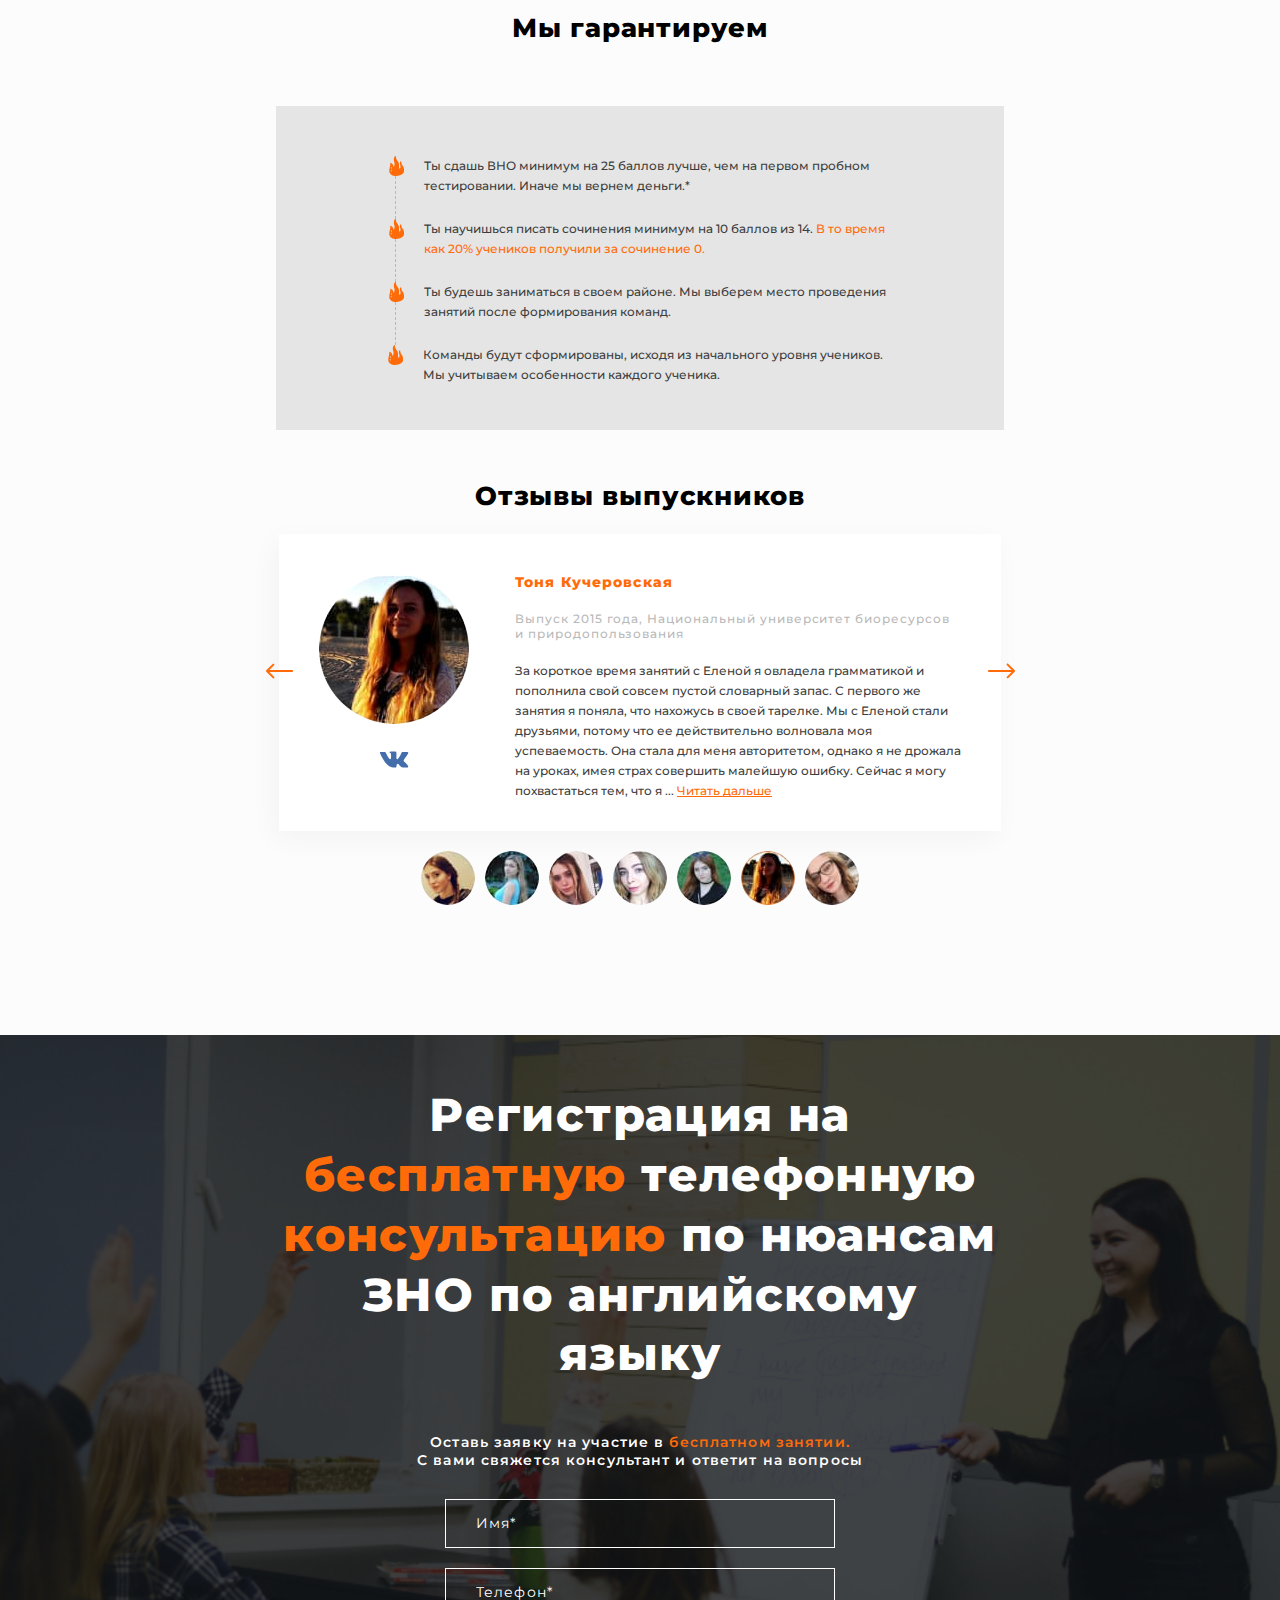
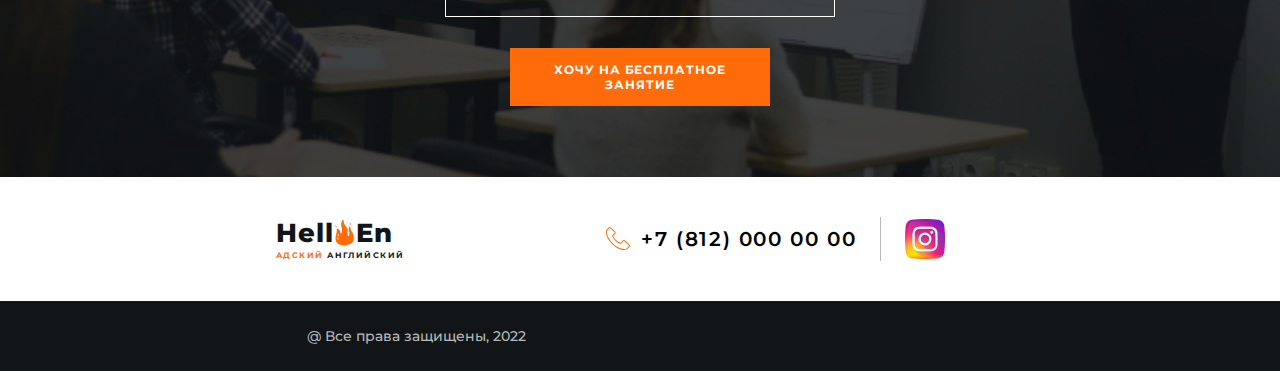
==== commit 1e28e2af: "hero image overflow done" ====
--- a/index.html
+++ b/index.html
@@ -98,9 +98,7 @@
                         <nav class="site-nav">
                             <ul class="site-nav__list">
                                 <li class="site-nav__item">
-                                    <a
-                                        href="./index.html#programm"
-                                        class="site-nav__link"
+                                    <a href="#programm" class="site-nav__link"
                                         >Программа обучения</a
                                     >
                                 </li>
@@ -315,7 +313,7 @@
                 </div>
             </section>
             <!-- PROGRAMM -->
-            <section class="section section__programm #programm">
+            <section class="section section__programm" id="programm">
                 <div class="programm__line"></div>
                 <div class="container programm">
                     <h2 class="programm__title">Наша программа</h2>
@@ -511,7 +509,7 @@
                 </div>
             </section>
             <!-- REASONS -->
-            <section class="section section__reasons #about">
+            <section class="section section__reasons" id="about">
                 <div class="reasons">
                     <h2 class="reasons__title">Почему нас выбирают</h2>
                     <div class="reasons__card">
@@ -544,7 +542,14 @@
                     <div class="teacher__card">
                         <h2 class="teacher__title">Преподаватель</h2>
                         <img
-                            src="./images/teacher.jpg"
+                            srcset="
+                                ./images/teacher-243.jpg   243w,
+                                ./images/teacher-486.jpg   486w,
+                                ./images/teacher-729.jpg   729w,
+                                ./images/teacher-1060.jpg 1060w
+                            "
+                            sizes="(min-width: 1360px) 530px, 243px"
+                            src="./images/teacher-243.jpg"
                             alt="Фото преподавателя"
                             class="teacher__foto"
                         />
@@ -590,7 +595,7 @@
                 </div>
             </section>
             <!-- GUARANTIES -->
-            <section class="section section__guaranties #variants">
+            <section class="section section__guaranties" id="variants">
                 <div class="container guaranties">
                     <h2 class="guaranties__title">Мы гарантируем</h2>
                     <div class="guaranties__card">
@@ -629,7 +634,13 @@
                     <div class="reviews__card">
                         <div class="reviews__card--left">
                             <img
-                                src="./images/reviews-foto-main.jpg"
+                                srcset="
+                                    ./images/reviews-foto-150.jpg 150w,
+                                    ./images/reviews-foto-300.jpg 300w,
+                                    ./images/reviews-foto-450.jpg 450w
+                                "
+                                sizes="(min-width:768px) 150px, 90px"
+                                src="./images/reviews-foto-150.jpg"
                                 alt="Фото выпускника"
                                 class="reviews__foto--main"
                             />
@@ -680,49 +691,91 @@
                         <ul class="reviews__list">
                             <li class="reviews__item">
                                 <img
-                                    src="./images/reviews-foto-1.jpg"
+                                    srcset="
+                                        ./images/reviews-foto1-54.jpg   54w,
+                                        ./images/reviews-foto1-108.jpg 108w,
+                                        ./images/reviews-foto1-162.jpg 162w
+                                    "
+                                    sizes="54px"
+                                    src="./images/reviews-foto1-54.jpg"
                                     alt="Фото выпускника"
                                     class="reviews__foto--secondary"
                                 />
                             </li>
                             <li class="reviews__item">
                                 <img
-                                    src="./images/reviews-foto-2.jpg"
+                                    srcset="
+                                        ./images/reviews-foto2-54.jpg   54w,
+                                        ./images/reviews-foto2-108.jpg 108w,
+                                        ./images/reviews-foto2-162.jpg 162w
+                                    "
+                                    sizes="54px"
+                                    src="./images/reviews-foto2-54.jpg"
                                     alt="Фото выпускника"
                                     class="reviews__foto--secondary"
                                 />
                             </li>
                             <li class="reviews__item">
                                 <img
-                                    src="./images/reviews-foto-3.jpg"
+                                    srcset="
+                                        ./images/reviews-foto3-54.jpg   54w,
+                                        ./images/reviews-foto3-108.jpg 108w,
+                                        ./images/reviews-foto3-162.jpg 162w
+                                    "
+                                    sizes="54px"
+                                    src="./images/reviews-foto3-54.jpg"
                                     alt="Фото выпускника"
                                     class="reviews__foto--secondary"
                                 />
                             </li>
                             <li class="reviews__item">
                                 <img
-                                    src="./images/reviews-foto-4.jpg"
+                                    srcset="
+                                        ./images/reviews-foto4-54.jpg   54w,
+                                        ./images/reviews-foto4-108.jpg 108w,
+                                        ./images/reviews-foto4-162.jpg 162w
+                                    "
+                                    sizes="54px"
+                                    src="./images/reviews-foto4-54.jpg"
                                     alt="Фото выпускника"
                                     class="reviews__foto--secondary"
                                 />
                             </li>
                             <li class="reviews__item">
                                 <img
-                                    src="./images/reviews-foto-5.jpg"
+                                    srcset="
+                                        ./images/reviews-foto5-54.jpg   54w,
+                                        ./images/reviews-foto5-108.jpg 108w,
+                                        ./images/reviews-foto5-162.jpg 162w
+                                    "
+                                    sizes="54px"
+                                    src="./images/reviews-foto5-54.jpg"
                                     alt="Фото выпускника"
                                     class="reviews__foto--secondary"
                                 />
                             </li>
                             <li class="reviews__item">
                                 <img
-                                    src="./images/reviews-foto-6.jpg"
+                                    srcset="
+                                        ./images/reviews-foto6-54.jpg   54w,
+                                        ./images/reviews-foto6-108.jpg 108w,
+                                        ./images/reviews-foto6-162.jpg 162w
+                                    "
+                                    sizes="54px"
+                                    src="./images/reviews-foto6-54.jpg"
                                     alt="Фото выпускника"
                                     class="reviews__foto--secondary"
                                 />
                             </li>
                             <li class="reviews__item">
                                 <img
-                                    src="./images/reviews-foto-7.jpg"
+                                    srcset="
+                                        ./images/reviews-foto7-54.jpg   54w,
+                                        ./images/reviews-foto7-108.jpg 108w,
+                                        ./images/reviews-foto7-162.jpg 162w
+                                    "
+                                    sizes="54px"
+                                    src="./images/reviews-foto7-54.jpg"
                                     alt="Фото выпускника"
                                     class="reviews__foto--secondary"
                                 />
@@ -786,7 +839,7 @@
             </section>
         </main>
         <!-- FOOTER -->
-        <footer class="section #contacts">
+        <footer class="section" id="contacts">
             <div class="section section__footer">
                 <div class="container footer">
                     <a href="http://" class="logo"
--- a/css/main.min.css
+++ b/css/main.min.css
@@ -1 +1 @@
-/*! modern-normalize v1.1.0 | MIT License | https://github.com/sindresorhus/modern-normalize */*,::before,::after{box-sizing:border-box}html{line-height:1.15;-webkit-text-size-adjust:100%;-moz-tab-size:4;-o-tab-size:4;tab-size:4}body{margin:0;font-family:system-ui,-apple-system,"Segoe UI",Roboto,Helvetica,Arial,sans-serif,"Apple Color Emoji","Segoe UI Emoji"}hr{height:0;color:inherit}abbr[title]{-webkit-text-decoration:underline dotted;text-decoration:underline dotted}b,strong{font-weight:bolder}code,kbd,samp,pre{font-family:ui-monospace,SFMono-Regular,Consolas,"Liberation Mono",Menlo,monospace;font-size:1em}small{font-size:80%}sub,sup{font-size:75%;line-height:0;position:relative;vertical-align:baseline}sub{bottom:-0.25em}sup{top:-0.5em}table{text-indent:0;border-color:inherit}button,input,optgroup,select,textarea{font-family:inherit;font-size:100%;line-height:1.15;margin:0}button,select{text-transform:none}button,[type=button],[type=reset],[type=submit]{-webkit-appearance:button}::-moz-focus-inner{border-style:none;padding:0}:-moz-focusring{outline:1px dotted ButtonText}:-moz-ui-invalid{box-shadow:none}legend{padding:0}progress{vertical-align:baseline}::-webkit-inner-spin-button,::-webkit-outer-spin-button{height:auto}[type=search]{-webkit-appearance:textfield;outline-offset:-2px}::-webkit-search-decoration{-webkit-appearance:none}::-webkit-file-upload-button{-webkit-appearance:button;font:inherit}summary{display:list-item}img{display:block}body{margin:0}h1,h2,h3,h4,ul,li,p{margin:0;padding:0}ul{list-style-type:none}button{cursor:pointer}a{text-decoration:none}body{font-family:Montserrat}.body{color:#111518}.container{margin-left:auto;margin-right:auto}@media screen and (min-width: 480px){.container{max-width:480px}}@media screen and (min-width: 768px){.container{max-width:768px}}@media screen and (min-width: 1360px){.container{max-width:1360px}}.orange{color:#ff6b09}::-webkit-input-placeholder{color:#fff}:-moz-placeholder{color:#fff}::-moz-placeholder{color:#fff}:-ms-input-placeholder{color:#fff}.logo{display:flex;flex-direction:column}@media screen and (max-width: 767px){.logo{display:none}}@media screen and (min-width: 768px){.logo--black,.logo--white{display:none}}.fire__icon{margin:0 4px}.logo__first{display:flex;font-weight:800;font-size:26px;line-height:1.23;letter-spacing:.04em;color:#111518}.logo__second{font-weight:700;font-size:8px;line-height:1.25;letter-spacing:.18em;text-transform:uppercase;color:#111518}.logo__hell{color:#ff6b09}.logo__first--white,.logo__second--white,.logo__hell--white{color:#fff}.burger__open,.burger__close{border:none;background:none}.button{max-width:260px;font-weight:700;font-size:12px;line-height:1.25;letter-spacing:.08em;text-transform:uppercase;padding:14px 8px}.button__consult,.button__desktop{background:none;color:#ff6b09;border:2px solid #ff6b09}.button--orange{background-color:#ff6b09;color:#fff;border:none}@media screen and (min-width: 1360px){.button--orange{max-width:356px;font-size:14px;line-height:17px;letter-spacing:.14em;padding:26px}}.section__header{background-color:#fff;position:relative}.header{display:flex;padding:30px 20px 50px 20px}@media screen and (min-width: 768px){.header{padding:41px 20px 70px 20px}}@media screen and (min-width: 1360px){.header{padding:34px 23px 46px 23px;align-items:center}}.burger__open{margin-left:auto}@media screen and (min-width: 768px){.burger__open{margin-left:0}}@media screen and (min-width: 1360px){.burger__open{display:none}}.mobile-menu{display:none;flex-direction:column;position:absolute;position:fixed;z-index:1;top:0;left:0;width:100%;height:100%;padding:30px 0 222px 0;background-color:rgba(17,21,24,.9)}@media screen and (min-width: 768px){.mobile-menu{padding:41px 0 70px 0}}@media screen and (min-width: 1360px){.mobile-menu{display:flex;position:relative;z-index:1;top:0;left:0;width:auto;height:auto;padding:0;background-color:rgba(0,0,0,0)}}.mobile-menu__container{display:flex;flex-direction:column;margin-left:auto;margin-right:auto;padding-left:20px;padding-right:20px;max-width:480px}@media screen and (max-width: 1359px){.mobile-menu__container{width:100%}}@media screen and (min-width: 768px)and (max-width: 1359px){.mobile-menu__container{max-width:768px}}@media screen and (min-width: 1360px){.mobile-menu__container{display:flex;flex-direction:row;align-items:center;padding:0;margin-left:144px;max-width:100%}}.mobile-menu.is-open{display:flex}.mobile-menu__header{display:flex}@media screen and (min-width: 1360px){.mobile-menu__header{display:none}}.burger__close{margin-left:auto}.site-nav{padding-top:50px;padding-bottom:50px}@media screen and (min-width: 768px){.site-nav{display:flex;margin-left:auto;margin-right:auto;padding-top:72px}}@media screen and (min-width: 1360px){.site-nav{padding:0;margin-left:0;margin-right:0}}.site-nav__link{font-weight:800;font-size:20px;line-height:1.8;letter-spacing:.03em;color:#fff}.site-nav__link:focus{color:#ff6b09}.site-nav__link:hover{color:#ff6b09}@media screen and (min-width: 1360px){.site-nav__link{color:#b9b9b9;font-weight:700;font-size:14px;line-height:1.21;text-transform:uppercase;margin-right:40px}.site-nav__link:hover{color:#ff6b09}.site-nav__link:focus{color:#ff6b09}}@media screen and (min-width: 1360px){.site-nav__list{display:flex}}.button__consult{margin-left:auto;margin-right:auto}@media screen and (min-width: 768px)and (max-width: 1359px){.button__consult{display:none}}@media screen and (min-width: 1360px){.button__consult{margin-left:20px;padding:27px 24px;max-width:336px}}.button__desktop{margin-left:auto;margin-right:40px}@media screen and (max-width: 767px){.button__desktop{display:none}}@media screen and (min-width: 768px)and (max-width: 1359px){.button__desktop{display:block}}@media screen and (min-width: 1360px){.button__desktop{display:none}}.section__hero{background-color:#fcfcfc;background-image:url(../../images/hero-bg-mobile.png);background-size:cover;background-repeat:no-repeat;background-position:center bottom -20px}@media screen and (min-width: 768px)and (max-width: 1359px){.section__hero{background-image:url(../../images/hero-bg-tablet.png);background-position:center bottom -25px}}@media screen and (min-width: 1360px){.section__hero{background-image:url(../../images/hero-bg-desctop.png);background-position:center bottom 50px}}.hero{padding:0 20px 47px 20px;display:flex;flex-direction:column}@media screen and (min-width: 768px)and (max-width: 1359px){.hero{max-width:768px;padding:0 20px 64px 20px;flex-direction:row}}@media screen and (min-width: 1360px){.hero{flex-direction:row;padding:0 20px 215px 20px}}.container__hero-desktop{display:flex;flex-direction:column}@media screen and (min-width: 1360px){.container__hero-desktop{margin-top:80px;min-width:642px}}.hero__title{font-weight:800;font-size:20px;line-height:1.36;letter-spacing:.03em;color:#111518;margin-bottom:30px}@media screen and (min-width: 768px){.hero__title{font-size:26px}}@media screen and (min-width: 1360px){.hero__title{font-size:58px;line-height:1.3}}.hero__text{color:#111518;font-weight:500;font-size:14px;line-height:1.57;letter-spacing:.08em;margin-bottom:44px}@media screen and (min-width: 768px){.hero__text{font-size:20px;line-height:1.65}}.hero__text--grey{color:#b9b9b9}.button--orange{margin-left:auto;margin-right:auto}.hero__image{max-width:208px;margin-left:auto;margin-right:auto;margin-top:30px}@media screen and (min-width: 768px)and (max-width: 1359px){.hero__image{max-width:375px;margin-top:13px}}@media screen and (min-width: 1360px){.hero__image{max-width:842px;position:relative;left:-30px}}.hero__registration-link{margin-left:auto;margin-right:auto;padding:14px 8px;max-width:260px;font-weight:700;font-size:12px;line-height:1.25;letter-spacing:.08em;text-transform:uppercase;background-color:#ff6b09;color:#fff;border:none}@media screen and (min-width: 1360px){.hero__registration-link{margin-left:0;margin-right:0;padding:26px;max-width:355px;text-align:center;font-size:12px}}.section__features{background-color:#fcfcfc}.features{width:280px;margin-left:auto;margin-right:auto;padding:30px 20px 50px 20px}@media screen and (min-width: 768px)and (max-width: 1359px){.features{padding:50px 20px 50px 20px;width:auto}}@media screen and (min-width: 1360px){.features{padding:50px 23px 130px 23px;width:auto}}@media screen and (min-width: 768px){.features__list{display:flex}}.features__item{display:flex;align-items:center}.features__item:not(:last-child){margin-bottom:30px}@media screen and (min-width: 768px){.features__item:not(:last-child){margin-bottom:0;margin-right:21px}}.features__icon{width:59px;height:60px}@media screen and (min-width: 1360px){.features__icon{width:100px;height:102px}}.features__text{margin-left:15px;font-weight:700;font-size:14px;line-height:1.43;letter-spacing:.08em}@media screen and (min-width: 1360px){.features__text{font-size:20px;line-height:1.65;margin-left:-11px}}.section__problems{background-image:linear-gradient(to bottom, #111518 62%, #fcfcfc 38%)}.problems{padding:50px 20px}@media screen and (min-width: 768px){.problems{padding:60px 20px 50px 20px}}@media screen and (min-width: 1360px){.problems{padding:100px 23px 130px 23px}}.problems__card{max-width:480px;margin-left:auto;margin-right:auto;background-color:#fff;box-shadow:-5px 8px 26px rgba(0,0,0,.04);padding:20px 30px 20px 30px;font-weight:700;font-size:14px;line-height:1.71;letter-spacing:.08em;color:#111518}@media screen and (min-width: 768px){.problems__card{max-width:768px;padding:30px 96px 26px 96px}}@media screen and (min-width: 1360px){.problems__card{font-size:20px;line-height:1.2;max-width:1314px;padding:70px 112px 62px 114px}}.problems__title{font-weight:800;font-size:20px;line-height:1.36;letter-spacing:.03em;color:#fff;margin-bottom:27px}@media screen and (min-width: 768px){.problems__title{max-width:65%;font-size:26px;margin-bottom:30px}}@media screen and (min-width: 1360px){.problems__title{max-width:65%;font-size:46px;margin-bottom:70px}}@media screen and (min-width: 768px){.problems__list{display:flex;flex-wrap:wrap;margin-top:-8px;margin-left:-22px;padding:0}}@media screen and (min-width: 1360px){.problems__list{margin-top:-32px;margin-left:-40px}}.problems__item:not(:last-child){margin-bottom:10px}.problems__item{position:relative;counter-increment:steps;display:flex;flex-direction:column}.problems__item::before{content:"— " "0" counter(steps);color:#ff6b09;font-weight:700;font-size:20px;line-height:1.2;letter-spacing:.08em}@media screen and (min-width: 768px)and (max-width: 1359px){.problems__item{margin-top:8px;margin-left:22px;flex-basis:calc(50% - 30px)}}@media screen and (min-width: 1360px){.problems__item{margin-top:32px;margin-left:40px;flex-basis:calc(33% - 40px)}}.problems__item::before{margin-bottom:5px}@media screen and (min-width: 1360px){.problems__item::before{margin-bottom:10px}}.section__methods{background-color:#fcfcfc}.methods{padding:0 20px 20px 20px}@media screen and (min-width: 768px){.methods{padding:0 20px 50px 20px;max-width:768px;margin-left:auto;margin-right:auto}}@media screen and (min-width: 1360px){.methods{padding:0 23px 130px 23px;max-width:1360px;margin-left:auto;margin-right:auto}}.methods__title{font-weight:800;font-size:20px;line-height:1.3;letter-spacing:.03em;text-align:center;margin-bottom:30px}@media screen and (min-width: 768px){.methods__title{font-size:26px}}@media screen and (min-width: 1360px){.methods__title{margin-bottom:50px;font-size:46px;text-align:left}}.methods__list{display:flex;flex-direction:column;align-items:center}@media screen and (min-width: 768px){.methods__list{justify-content:center;flex-direction:row;flex-wrap:wrap;margin-bottom:-27px;margin-left:-20px}}@media screen and (min-width: 1360px){.methods__list{margin-bottom:-20px}}.methods__item{display:flex;flex-direction:column;align-items:center;text-align:center;background:#fff;box-shadow:0px 8px 26px rgba(0,0,0,.1);height:290px;max-width:340px;padding:30px 15px 10px 15px}@media screen and (min-width: 768px){.methods__item{margin-bottom:27px;margin-left:20px;height:334px;max-width:none;flex-basis:calc(50% - 20px);padding:40px 22px 5px 22px}}@media screen and (max-width: 767px){.methods__item:not(:last-child){margin-bottom:15px}}@media screen and (min-width: 1360px){.methods__item{margin-bottom:20px;height:396px;min-width:424px;flex-basis:calc(33% - 20px);padding:40px 22px 5px 22px}}.methods__item:hover,.methods__item:focus{background:#ff6b09}.methods__item:hover .methods__text,.methods__item:focus .methods__text{color:#fff}.methods__item:hover .methods__article,.methods__item:focus .methods__article{color:#fff}.methods__item:hover .methods__icon,.methods__item:focus .methods__icon{fill:#fff}.methods__item:hover .methods__article::after,.methods__item:focus .methods__article::after{color:#fff}.methods__icon{max-width:55px;height:48px;fill:#ff6b09}.methods__article{position:relative;font-weight:700;font-size:14px;line-height:1.4;letter-spacing:.08em;color:#111518;margin-top:20px;margin-bottom:42px}.methods__article::after{content:"— ";position:absolute;left:46%;top:120%;color:#ff6b09;font-weight:700;font-size:20px;line-height:1.2;letter-spacing:.08em}@media screen and (min-width: 1360px){.methods__article::after{top:110%}}@media screen and (min-width: 1360px){.methods__article{font-size:20px;margin-top:30px;margin-bottom:32px}}.methods__text{font-weight:500;font-size:12px;line-height:1.67;letter-spacing:.08em;color:#b9b9b9}@media screen and (min-width: 1360px){.methods__text{font-size:18px;line-height:1.56}}.section__programm{background-color:#111518;position:relative}.programm__line{border-bottom:1px solid #fff;position:absolute;width:100%;top:277px}@media screen and (max-width: 1359px){.programm__line{display:none}}.programm{display:flex;flex-direction:column;padding:50px 20px;text-align:center;position:relative}@media screen and (min-width: 768px){.programm{padding:60px 20px 189px 20px}}@media screen and (min-width: 1360px){.programm{padding:120px 23px 25px 23px}}.programm__title{margin-bottom:40px;font-weight:800;font-size:20px;line-height:1.3;letter-spacing:.03em;color:#fff}@media screen and (min-width: 768px){.programm__title{font-size:26px}}@media screen and (min-width: 1360px){.programm__title{font-size:46px;margin-bottom:160px;text-align:left}}.programm__list{text-align:left;padding-left:105px;margin-left:auto;margin-right:auto}.programm__list::after{content:" ";background-size:contain;display:block;position:absolute;right:0;width:120px;height:137px;background-image:url(../../images/programm.png);bottom:-4%}@media screen and (min-width: 768px){.programm__list::after{width:384px;height:280px;background-image:url(../../images/programm-tablet.png);bottom:5%}}@media screen and (min-width: 1360px){.programm__list::after{top:65%;left:-4%;width:672px;height:502px;background-image:url(../../images/programm-desktop.png)}}@media screen and (min-width: 768px)and (max-width: 1359px){.programm__list{padding-left:0;margin-left:60px}}@media screen and (min-width: 1360px){.programm__list{display:flex;justify-content:space-between;width:100%}}.programm__semestr{padding-left:29px}.programm__semestr:not(:last-child){border-left:1px solid #fff;padding-bottom:40px}@media screen and (min-width: 1360px){.programm__semestr:not(:last-child){margin-right:30px;border-left:none}}@media screen and (min-width: 1360px){.programm__semestr{padding:0;margin:0}}.programm__semestr-number{position:relative;top:-8px;margin-bottom:5px;font-weight:700;font-size:14px;line-height:2;letter-spacing:.08em;text-transform:uppercase;color:#fff}.programm__semestr-number::before{content:" ";display:inline-block;width:12px;height:12px;border-radius:50%;background-color:#ff6b09;transform:translateX(-35px);margin-right:-12px}@media screen and (min-width: 1360px){.programm__semestr-number::before{width:17px;height:16px;transform:translateX(0);transform:translateY(-63px)}}@media screen and (min-width: 1360px){.programm__semestr-number{font-size:20px;line-height:.93;margin-bottom:25px}}.programm__theme-name{margin-top:8px;margin-bottom:5px;font-weight:700;font-size:12px;line-height:1.64;letter-spacing:.08em;color:#ff6b09}.programm__theme-name::before{content:" ";display:inline-block;width:12px;height:1px;background-color:#ff6b09;transform:translateY(-3px)}@media screen and (min-width: 1360px){.programm__theme-name{font-size:20px;line-height:1.65;margin-top:0;margin-bottom:10px}}@media screen and (min-width: 768px){.programm__theme-list{display:flex}}@media screen and (min-width: 1360px){.programm__theme-list{flex-direction:column}}.programm__article-item{font-weight:500;font-size:12px;line-height:1.67;letter-spacing:.08em;color:#b9b9b9;opacity:.5}@media screen and (min-width: 768px){.programm__article-item{width:176px}}@media screen and (min-width: 1360px){.programm__article-item{font-size:18px;line-height:1.56}}@media screen and (min-width: 768px){.programm__theme:not(:first-child){margin-left:50px}}@media screen and (min-width: 1360px){.programm__theme:not(:first-child){margin-left:0}}@media screen and (min-width: 1360px){.programm__theme{margin-left:0;margin-bottom:25px}}.section__reasons{background-image:linear-gradient(to bottom, #111518 55%, #fcfcfc 45%)}@media screen and (min-width: 1360px){.section__reasons{background-image:linear-gradient(to bottom, #111518 38%, #fcfcfc 38%)}}.reasons{padding:0 20px 39px 20px;max-width:480px;margin-left:auto;margin-right:auto}@media screen and (min-width: 768px){.reasons{padding:0 20px 50px 20px;max-width:768px}}@media screen and (min-width: 1360px){.reasons{padding:0 23px 130px 23px;max-width:1360px}}.reasons__title{display:block;max-width:50%;margin:0 0 30px;font-weight:800;font-size:20px;line-height:1.36;letter-spacing:.03em;color:#fff}@media screen and (min-width: 768px){.reasons__title{font-size:26px;margin-left:auto;margin-right:auto}}@media screen and (min-width: 1360px){.reasons__title{display:none}}.reasons__card{max-width:480px;margin-left:auto;margin-right:auto;padding:20px 14px 20px 30px;background-color:#fff;box-shadow:-5px 8px 26px rgba(0,0,0,.04);font-weight:700;font-size:14px;line-height:1.71;letter-spacing:.08em;color:#111518}@media screen and (min-width: 768px){.reasons__card{padding:30px 118px 25px 98px;max-width:768px}}@media screen and (min-width: 1360px){.reasons__card{padding:70px 82px 70px 82px;max-width:1360px;position:relative}}.reasons__list{padding:0;margin:0}@media screen and (min-width: 768px){.reasons__list{display:flex;flex-wrap:wrap;margin-left:-20px;margin-bottom:-30px}}.reasons__item{position:relative;counter-increment:steps;display:flex;flex-direction:column;font-weight:700;font-size:14px;line-height:1.43}@media screen and (max-width: 767px){.reasons__item:not(:last-child){margin-bottom:20px}}.reasons__item::before{content:"— " "0" counter(steps);color:#ff6b09;text-align:left;font-weight:700;font-size:14px;line-height:1.65;letter-spacing:.08em}@media screen and (min-width: 1360px){.reasons__item::before{font-size:20px}}@media screen and (min-width: 1360px){.reasons__item{font-size:20px;line-height:1.4}}@media screen and (min-width: 768px){.reasons__item{flex-basis:calc(50% - 20px);margin-left:20px;margin-bottom:30px}}@media screen and (min-width: 768px){.reasons__item{flex-basis:calc(33% - 20px);margin-left:20px;margin-bottom:30px}}.section__teacher{background-color:#fcfcfc}.teacher{padding:0 20px 50px 20px}@media screen and (min-width: 768px){.teacher{padding:0 20px 50px 20px;display:flex}}@media screen and (min-width: 768px){.teacher{padding:0 23px 137px 23px}}.teacher__title{margin-bottom:20px;font-weight:800;font-size:20px;line-height:1.3;letter-spacing:.03em;color:#111518}@media screen and (min-width: 768px){.teacher__title{font-size:26px}}@media screen and (min-width: 1360px){.teacher__title{font-size:46px}}.teacher__foto{width:243px;height:305px}@media screen and (min-width: 1360px){.teacher__foto{width:530px;height:667px}}.teacher__name{margin-top:20px;margin-bottom:10px;font-weight:800;font-size:20px;line-height:1.2;letter-spacing:.08em}@media screen and (min-width: 768px){.teacher__name{margin-top:0}}@media screen and (min-width: 1360px){.teacher__name{font-size:30px;margin-bottom:15px}}@media screen and (min-width: 768px){.teacher__profile{margin-top:53.8px;margin-left:40px}}@media screen and (min-width: 1360px){.teacher__profile{margin-top:80px;margin-left:30px;max-width:640px}}.teacher__features-list{padding-top:20px;font-weight:600;font-size:14px;line-height:1.21;letter-spacing:.06em;border-top:1px solid #b9b9b9}.teacher__features-list::after{content:"";margin-top:20px;margin-bottom:15px;display:inline-block;height:2px;width:20px;background-color:#ff6b09}@media screen and (min-width: 1360px){.teacher__features-list::after{margin-top:30px;margin-bottom:30px}}@media screen and (min-width: 1360px){.teacher__features-list{font-size:16px;padding-top:30px}}.teacher__features-item{position:relative;padding-left:20px}.teacher__features-item:before{content:"";position:absolute;left:0;top:0;background-image:url(../../images/check.svg);display:inline-block;background-size:100%;width:17px;height:14px}.teacher__features-item:not(:last-child){margin-bottom:30px}.teacher__description{margin-bottom:15px;font-weight:500;font-size:12px;line-height:1.67;color:#b9b9b9}@media screen and (min-width: 1360px){.teacher__description{font-size:18px;line-height:1.56;margin-bottom:20px}}.teacher__certificate{font-weight:500;font-size:12px;line-height:1.67;-webkit-text-decoration-line:underline;text-decoration-line:underline;color:#ff6b09}@media screen and (min-width: 1360px){.teacher__certificate{font-size:18px}}.section__guaranties{background-image:linear-gradient(to bottom, #fcfcfc 14%, #e5e5e5 14%)}@media screen and (min-width: 768px){.section__guaranties{background-image:none;background-color:#fcfcfc}}.guaranties{padding:0 20px 31px 20px}@media screen and (min-width: 768px){.guaranties{padding:0 20px 50px 20px}}@media screen and (min-width: 1360px){.guaranties{padding:0 23px 130px 23px}}@media screen and (min-width: 768px){.guaranties__card{background-color:#e5e5e5;padding:30px 50px 30px 80px}}@media screen and (min-width: 768px){.guaranties__card{padding:50px 112px 45px 112px}}.guaranties__list{margin-left:7px}.guaranties__title{margin-bottom:60px;text-align:center;font-weight:800;font-size:26px;line-height:1.3;letter-spacing:.03em}@media screen and (min-width: 1360px){.guaranties__title{font-size:46px}}.guaranties__item{position:relative;padding-left:28px;font-weight:500;font-size:12px;line-height:1.67;color:#3d3d3d}.guaranties__item:not(:last-child){padding-bottom:23px;border-left:1px dashed #b9b9b9}.guaranties__item::before{content:"";display:inline-block;position:absolute;top:0;left:-7px;background-image:url(../../images/fire.svg);background-size:contain;background-repeat:no-repeat;width:14.5px;height:20px}@media screen and (min-width: 1360px){.guaranties__item{font-size:20px;line-height:1.4}}.section__reviews{background-color:#fcfcfc}.reviews{padding:50px 20px}@media screen and (min-width: 768px){.reviews{padding:0 20px 50px 20px}}@media screen and (min-width: 768px){.reviews{padding:0 23px 130px 23px}}.reviews__title{margin-bottom:20px;text-align:center;font-weight:800;font-size:20px;line-height:1.3;letter-spacing:.03em}@media screen and (min-width: 768px){.reviews__title{font-size:26px}}@media screen and (min-width: 1360px){.reviews__title{font-size:46px;margin-bottom:50px}}.reviews__card{display:flex;flex-direction:column;padding:20px 20px 30px 20px;margin-bottom:20px;max-width:480px;background-color:#fff;box-shadow:-5px 8px 26px rgba(0,0,0,.04)}@media screen and (min-width: 768px){.reviews__card{max-width:768px;flex-direction:row}}@media screen and (min-width: 1360px){.reviews__card{max-width:1090px;margin-left:auto;margin-right:auto;margin-bottom:40px;padding:50px 112px 50px 82px}}.reviews__card .reviews__card--left{display:flex;flex-direction:column;text-align:center}@media screen and (min-width: 768px){.reviews__card .reviews__card--left{margin:20px 46px 0 20px}}.reviews__card .reviews__card--right{display:flex;flex-direction:column;text-align:center}@media screen and (min-width: 768px){.reviews__card .reviews__card--right{margin:20px 20px 0 0;text-align:left}}.reviews__foto--main{margin-left:auto;margin-right:auto;width:90px;border-radius:50%}@media screen and (min-width: 768px){.reviews__foto--main{width:150px}}.reviews__name{margin-bottom:10px;font-weight:800;font-size:14px;line-height:1.21;letter-spacing:.08em;color:#ff6b09}@media screen and (min-width: 768px){.reviews__name{margin-bottom:20px}}@media screen and (min-width: 1360px){.reviews__name{font-size:30px;margin-bottom:10px}}.reviews__vk-link{margin-bottom:27px;margin-top:27px}.reviews__description{margin-bottom:10px;font-weight:500;font-size:12px;line-height:1.25;letter-spacing:.08em;color:#b9b9b9}@media screen and (min-width: 768px){.reviews__description{margin-bottom:20px}}@media screen and (min-width: 1360px){.reviews__description{font-size:14px}}.reviews__text{font-weight:500;font-size:12px;line-height:1.67;color:#3d3d3d}@media screen and (min-width: 1360px){.reviews__text{font-size:18px;line-height:1.56}}.reviews__learn-more{font-weight:500;font-size:12px;line-height:1.67;text-align:center;color:#ff6b09;text-decoration:underline}@media screen and (min-width: 1360px){.reviews__learn-more{font-size:18px;line-height:1.56}}.reviews__slider{display:flex;align-items:center;justify-content:center;position:relative}.reviews__list{display:flex;margin-left:24px;margin-right:24px}.reviews__item:not(:last-child){margin-right:10px}.reviews__item .reviews__foto--secondary{width:54px;border-radius:50%}@media screen and (max-width: 767px){.reviews__item:nth-child(n+3){margin-right:0}}@media screen and (max-width: 767px){.reviews__item:nth-child(n+4){display:none}}.button__slider{display:flex;align-items:center;justify-content:center;width:40px;height:40px;background:none;border:none}@media screen and (min-width: 768px){.button__slider{position:absolute}}.button__slider--left{top:-200px;left:-20px}@media screen and (min-width: 1360px){.button__slider--left{top:-275px;left:-5px}}.button__slider--right{top:-200px;right:-20px}@media screen and (min-width: 1360px){.button__slider--right{top:-275px;right:-5px}}.section__registration{background-color:#111518;background-image:url(../../images/registration-bg-mobile.png);background-repeat:no-repeat;background-size:cover;background-position-y:center}@media screen and (min-width: 768px){.section__registration{background-image:url(../../images/registration-bg-tablet.png)}}.registration{display:flex;flex-direction:column;padding:50px 20px;text-align:center}@media screen and (min-width: 768px){.registration{padding:50px 20px 71px 20px}}@media screen and (min-width: 1360px){.registration{padding:100px 23px 62px 23px}}.registration__title{margin-bottom:30px;text-align:center;font-weight:800;font-size:14px;line-height:1.36;letter-spacing:.03em;color:#fff}@media screen and (min-width: 768px){.registration__title{font-size:26px;line-height:1.3}}@media screen and (min-width: 768px){.registration__title{font-size:46px;line-height:1.3;max-width:1090px;margin-left:auto;margin-right:auto;margin-bottom:50px}}.registration__text{margin-bottom:30px;margin-left:auto;margin-right:auto;font-weight:600;font-size:12px;line-height:1.25;letter-spacing:.08em;color:#fff}@media screen and (min-width: 768px){.registration__text{font-size:14px;max-width:452px}}@media screen and (min-width: 1360px){.registration__text{font-size:30px;max-width:1090px;margin-bottom:56px}}.registration__form{display:flex;flex-direction:column}.registration__input{padding:15px 0 15px 30px;border:1px solid #fff;background-color:rgba(0,0,0,0);font-size:14px;line-height:1.21;letter-spacing:.08em;color:#fff;width:100%}@media screen and (min-width: 768px){.registration__input{max-width:390px}}@media screen and (min-width: 1360px){.registration__input{max-width:478px;padding:23px 0 23px 40px;font-size:20px}}.input__name{margin-bottom:20px}@media screen and (min-width: 1360px){.input__name{margin-bottom:30px}}.input__tel{margin-bottom:50px}@media screen and (min-width: 768px){.input__tel{margin-bottom:31px}}@media screen and (min-width: 1360px){.input__tel{margin-bottom:80px}}.section__footer{background-color:#fff}.footer{display:flex;flex-direction:column;align-items:center;padding:30px 20px 21px 20px}@media screen and (min-width: 768px){.footer{padding:40px 20px;flex-direction:row}}@media screen and (min-width: 1360px){.footer{padding:52px 23px 52px 103px}}.phone-number{position:relative;font-style:normal;margin-top:21px;margin-bottom:31px;font-weight:600;font-size:14px;line-height:1.2;letter-spacing:.08em}.phone-number::before{content:"";position:absolute;left:-30px;background-image:url(../../images/phone.svg);display:inline-block;background-size:contain;background-repeat:no-repeat;width:20px;height:20px;text-align:center}@media screen and (min-width: 767px){.phone-number::before{left:-35px;width:24px;height:24px}}@media screen and (min-width: 1360px){.phone-number::before{top:15px;left:-45px;width:30px;height:29px}}@media screen and (min-width: 767px){.phone-number{margin-left:237px;font-size:20px;padding:10px 24px 10px 0;border-right:1px solid #b9b9b9;margin-top:0;margin-bottom:0}}@media screen and (min-width: 1360px){.phone-number{margin-left:290px;font-size:30px}}.instagramm-icon{width:40px;height:40px}@media screen and (min-width: 767px){.instagramm-icon{margin-left:24px}}.section__copyright{background-color:#111518}.footer__copyright{font-weight:500;font-size:14px;line-height:2;color:#b9b9b9}.copyright{padding:21px 51px;text-align:center}@media screen and (min-width: 767px){.copyright{text-align:left}}@media screen and (min-width: 1360px){.copyright{padding:21px 0 21px 103px}}/*# sourceMappingURL=main.min.css.map */+/*! modern-normalize v1.1.0 | MIT License | https://github.com/sindresorhus/modern-normalize */*,::before,::after{box-sizing:border-box}html{line-height:1.15;-webkit-text-size-adjust:100%;-moz-tab-size:4;-o-tab-size:4;tab-size:4}body{margin:0;font-family:system-ui,-apple-system,"Segoe UI",Roboto,Helvetica,Arial,sans-serif,"Apple Color Emoji","Segoe UI Emoji"}hr{height:0;color:inherit}abbr[title]{-webkit-text-decoration:underline dotted;text-decoration:underline dotted}b,strong{font-weight:bolder}code,kbd,samp,pre{font-family:ui-monospace,SFMono-Regular,Consolas,"Liberation Mono",Menlo,monospace;font-size:1em}small{font-size:80%}sub,sup{font-size:75%;line-height:0;position:relative;vertical-align:baseline}sub{bottom:-0.25em}sup{top:-0.5em}table{text-indent:0;border-color:inherit}button,input,optgroup,select,textarea{font-family:inherit;font-size:100%;line-height:1.15;margin:0}button,select{text-transform:none}button,[type=button],[type=reset],[type=submit]{-webkit-appearance:button}::-moz-focus-inner{border-style:none;padding:0}:-moz-focusring{outline:1px dotted ButtonText}:-moz-ui-invalid{box-shadow:none}legend{padding:0}progress{vertical-align:baseline}::-webkit-inner-spin-button,::-webkit-outer-spin-button{height:auto}[type=search]{-webkit-appearance:textfield;outline-offset:-2px}::-webkit-search-decoration{-webkit-appearance:none}::-webkit-file-upload-button{-webkit-appearance:button;font:inherit}summary{display:list-item}img{display:block}body{margin:0}h1,h2,h3,h4,ul,li,p{margin:0;padding:0}ul{list-style-type:none}button{cursor:pointer}a{text-decoration:none}body{font-family:Montserrat}.body{color:#111518}.container{margin-left:auto;margin-right:auto}@media screen and (min-width: 480px){.container{max-width:480px}}@media screen and (min-width: 768px){.container{max-width:768px}}@media screen and (min-width: 1360px){.container{max-width:1360px}}.orange{color:#ff6b09}::-webkit-input-placeholder{color:#fff}:-moz-placeholder{color:#fff}::-moz-placeholder{color:#fff}:-ms-input-placeholder{color:#fff}.logo{display:flex;flex-direction:column}@media screen and (max-width: 767px){.logo{display:none}}@media screen and (min-width: 768px){.logo--black,.logo--white{display:none}}.fire__icon{margin:0 4px}.logo__first{display:flex;font-weight:800;font-size:26px;line-height:1.23;letter-spacing:.04em;color:#111518}.logo__second{font-weight:700;font-size:8px;line-height:1.25;letter-spacing:.18em;text-transform:uppercase;color:#111518}.logo__hell{color:#ff6b09}.logo__first--white,.logo__second--white,.logo__hell--white{color:#fff}.burger__open,.burger__close{border:none;background:none}.button{max-width:260px;font-weight:700;font-size:12px;line-height:1.25;letter-spacing:.08em;text-transform:uppercase;padding:14px 8px}.button__consult,.button__desktop{background:none;color:#ff6b09;border:2px solid #ff6b09}.button--orange{background-color:#ff6b09;color:#fff;border:none}@media screen and (min-width: 1360px){.button--orange{max-width:356px;font-size:14px;line-height:17px;letter-spacing:.14em;padding:26px}}.section__header{background-color:#fff;position:relative}.header{display:flex;padding:30px 20px 50px 20px}@media screen and (min-width: 768px){.header{padding:41px 20px 70px 20px}}@media screen and (min-width: 1360px){.header{padding:34px 23px 46px 23px;align-items:center}}.burger__open{margin-left:auto}@media screen and (min-width: 768px){.burger__open{margin-left:0}}@media screen and (min-width: 1360px){.burger__open{display:none}}.mobile-menu{display:none;flex-direction:column;position:absolute;position:fixed;z-index:1;top:0;left:0;width:100%;height:100%;padding:30px 0 222px 0;background-color:rgba(17,21,24,.9)}@media screen and (min-width: 768px){.mobile-menu{padding:41px 0 70px 0}}@media screen and (min-width: 1360px){.mobile-menu{display:flex;position:relative;z-index:1;top:0;left:0;width:auto;height:auto;padding:0;background-color:rgba(0,0,0,0)}}.mobile-menu__container{display:flex;flex-direction:column;margin-left:auto;margin-right:auto;padding-left:20px;padding-right:20px;max-width:480px}@media screen and (max-width: 1359px){.mobile-menu__container{width:100%}}@media screen and (min-width: 768px)and (max-width: 1359px){.mobile-menu__container{max-width:768px}}@media screen and (min-width: 1360px){.mobile-menu__container{display:flex;flex-direction:row;align-items:center;padding:0;margin-left:144px;max-width:100%}}.mobile-menu.is-open{display:flex}.mobile-menu__header{display:flex}@media screen and (min-width: 1360px){.mobile-menu__header{display:none}}.burger__close{margin-left:auto}.site-nav{padding-top:50px;padding-bottom:50px}@media screen and (min-width: 768px){.site-nav{display:flex;margin-left:auto;margin-right:auto;padding-top:72px}}@media screen and (min-width: 1360px){.site-nav{padding:0;margin-left:0;margin-right:0}}.site-nav__link{font-weight:800;font-size:20px;line-height:1.8;letter-spacing:.03em;color:#fff}.site-nav__link:focus{color:#ff6b09}.site-nav__link:hover{color:#ff6b09}@media screen and (min-width: 1360px){.site-nav__link{color:#b9b9b9;font-weight:700;font-size:14px;line-height:1.21;text-transform:uppercase;margin-right:40px}.site-nav__link:hover{color:#ff6b09}.site-nav__link:focus{color:#ff6b09}}@media screen and (min-width: 1360px){.site-nav__list{display:flex}}.button__consult{margin-left:auto;margin-right:auto}@media screen and (min-width: 768px)and (max-width: 1359px){.button__consult{display:none}}@media screen and (min-width: 1360px){.button__consult{margin-left:20px;padding:27px 24px;max-width:336px}}.button__desktop{margin-left:auto;margin-right:40px}@media screen and (max-width: 767px){.button__desktop{display:none}}@media screen and (min-width: 768px)and (max-width: 1359px){.button__desktop{display:block}}@media screen and (min-width: 1360px){.button__desktop{display:none}}.section__hero{background-color:#fcfcfc;background-image:url(../../images/hero-bg-mobile.png);background-size:cover;background-repeat:no-repeat;background-position:center bottom -20px}@media screen and (min-width: 768px)and (max-width: 1359px){.section__hero{background-image:url(../../images/hero-bg-tablet.png);background-position:center bottom -25px}}@media screen and (min-width: 1360px){.section__hero{background-image:url(../../images/hero-bg-desctop.png);background-position:center bottom 50px;overflow:hidden}}.hero{padding:0 20px 47px 20px;display:flex;flex-direction:column}@media screen and (min-width: 768px)and (max-width: 1359px){.hero{max-width:768px;padding:0 20px 64px 20px;flex-direction:row}}@media screen and (min-width: 1360px){.hero{flex-direction:row;padding:0 20px 215px 20px}}.container__hero-desktop{display:flex;flex-direction:column}@media screen and (min-width: 1360px){.container__hero-desktop{margin-top:80px;min-width:642px}}.hero__title{font-weight:800;font-size:20px;line-height:1.36;letter-spacing:.03em;color:#111518;margin-bottom:30px}@media screen and (min-width: 768px){.hero__title{font-size:26px}}@media screen and (min-width: 1360px){.hero__title{font-size:58px;line-height:1.3}}.hero__text{color:#111518;font-weight:500;font-size:14px;line-height:1.57;letter-spacing:.08em;margin-bottom:44px}@media screen and (min-width: 768px){.hero__text{font-size:20px;line-height:1.65}}.hero__text--grey{color:#b9b9b9}.button--orange{margin-left:auto;margin-right:auto}.hero__image{max-width:208px;margin-left:auto;margin-right:auto;margin-top:30px}@media screen and (min-width: 768px)and (max-width: 1359px){.hero__image{max-width:375px;margin-top:13px}}@media screen and (min-width: 1360px){.hero__image{max-width:842px;position:relative;left:-30px}}.hero__registration-link{margin-left:auto;margin-right:auto;padding:14px 8px;max-width:260px;font-weight:700;font-size:12px;line-height:1.25;letter-spacing:.08em;text-transform:uppercase;background-color:#ff6b09;color:#fff;border:none}@media screen and (min-width: 1360px){.hero__registration-link{margin-left:0;margin-right:0;padding:26px;max-width:355px;text-align:center;font-size:12px}}.section__features{background-color:#fcfcfc}.features{width:280px;margin-left:auto;margin-right:auto;padding:30px 20px 50px 20px}@media screen and (min-width: 768px)and (max-width: 1359px){.features{padding:50px 20px 50px 20px;width:auto}}@media screen and (min-width: 1360px){.features{padding:50px 23px 130px 23px;width:auto}}@media screen and (min-width: 768px){.features__list{display:flex}}.features__item{display:flex;align-items:center}.features__item:not(:last-child){margin-bottom:30px}@media screen and (min-width: 768px){.features__item:not(:last-child){margin-bottom:0;margin-right:21px}}.features__icon{width:59px;height:60px}@media screen and (min-width: 1360px){.features__icon{width:100px;height:102px}}.features__text{margin-left:15px;font-weight:700;font-size:14px;line-height:1.43;letter-spacing:.08em}@media screen and (min-width: 1360px){.features__text{font-size:20px;line-height:1.65;margin-left:-11px}}.section__problems{background-image:linear-gradient(to bottom, #111518 62%, #fcfcfc 38%)}.problems{padding:50px 20px}@media screen and (min-width: 768px){.problems{padding:60px 20px 50px 20px}}@media screen and (min-width: 1360px){.problems{padding:100px 23px 130px 23px}}.problems__card{max-width:480px;margin-left:auto;margin-right:auto;background-color:#fff;box-shadow:-5px 8px 26px rgba(0,0,0,.04);padding:20px 30px 20px 30px;font-weight:700;font-size:14px;line-height:1.71;letter-spacing:.08em;color:#111518}@media screen and (min-width: 768px){.problems__card{max-width:768px;padding:30px 96px 26px 96px}}@media screen and (min-width: 1360px){.problems__card{font-size:20px;line-height:1.2;max-width:1314px;padding:70px 112px 62px 114px}}.problems__title{font-weight:800;font-size:20px;line-height:1.36;letter-spacing:.03em;color:#fff;margin-bottom:27px}@media screen and (min-width: 768px){.problems__title{max-width:65%;font-size:26px;margin-bottom:30px}}@media screen and (min-width: 1360px){.problems__title{max-width:65%;font-size:46px;margin-bottom:70px}}@media screen and (min-width: 768px){.problems__list{display:flex;flex-wrap:wrap;margin-top:-8px;margin-left:-22px;padding:0}}@media screen and (min-width: 1360px){.problems__list{margin-top:-32px;margin-left:-40px}}.problems__item:not(:last-child){margin-bottom:10px}.problems__item{position:relative;counter-increment:steps;display:flex;flex-direction:column}.problems__item::before{content:"— " "0" counter(steps);color:#ff6b09;font-weight:700;font-size:20px;line-height:1.2;letter-spacing:.08em}@media screen and (min-width: 768px)and (max-width: 1359px){.problems__item{margin-top:8px;margin-left:22px;flex-basis:calc(50% - 30px)}}@media screen and (min-width: 1360px){.problems__item{margin-top:32px;margin-left:40px;flex-basis:calc(33% - 40px)}}.problems__item::before{margin-bottom:5px}@media screen and (min-width: 1360px){.problems__item::before{margin-bottom:10px}}.section__methods{background-color:#fcfcfc}.methods{padding:0 20px 20px 20px}@media screen and (min-width: 768px){.methods{padding:0 20px 50px 20px;max-width:768px;margin-left:auto;margin-right:auto}}@media screen and (min-width: 1360px){.methods{padding:0 23px 130px 23px;max-width:1360px;margin-left:auto;margin-right:auto}}.methods__title{font-weight:800;font-size:20px;line-height:1.3;letter-spacing:.03em;text-align:center;margin-bottom:30px}@media screen and (min-width: 768px){.methods__title{font-size:26px}}@media screen and (min-width: 1360px){.methods__title{margin-bottom:50px;font-size:46px;text-align:left}}.methods__list{display:flex;flex-direction:column;align-items:center}@media screen and (min-width: 768px){.methods__list{justify-content:center;flex-direction:row;flex-wrap:wrap;margin-bottom:-27px;margin-left:-20px}}@media screen and (min-width: 1360px){.methods__list{margin-bottom:-20px}}.methods__item{display:flex;flex-direction:column;align-items:center;text-align:center;background:#fff;box-shadow:0px 8px 26px rgba(0,0,0,.1);height:290px;max-width:340px;padding:30px 15px 10px 15px}@media screen and (min-width: 768px){.methods__item{margin-bottom:27px;margin-left:20px;height:334px;max-width:none;flex-basis:calc(50% - 20px);padding:40px 22px 5px 22px}}@media screen and (max-width: 767px){.methods__item:not(:last-child){margin-bottom:15px}}@media screen and (min-width: 1360px){.methods__item{margin-bottom:20px;height:396px;min-width:424px;flex-basis:calc(33% - 20px);padding:40px 22px 5px 22px}}.methods__item:hover,.methods__item:focus{background:#ff6b09}.methods__item:hover .methods__text,.methods__item:focus .methods__text{color:#fff}.methods__item:hover .methods__article,.methods__item:focus .methods__article{color:#fff}.methods__item:hover .methods__icon,.methods__item:focus .methods__icon{fill:#fff}.methods__item:hover .methods__article::after,.methods__item:focus .methods__article::after{color:#fff}.methods__icon{max-width:55px;height:48px;fill:#ff6b09}.methods__article{position:relative;font-weight:700;font-size:14px;line-height:1.4;letter-spacing:.08em;color:#111518;margin-top:20px;margin-bottom:42px}.methods__article::after{content:"— ";position:absolute;left:46%;top:120%;color:#ff6b09;font-weight:700;font-size:20px;line-height:1.2;letter-spacing:.08em}@media screen and (min-width: 1360px){.methods__article::after{top:110%}}@media screen and (min-width: 1360px){.methods__article{font-size:20px;margin-top:30px;margin-bottom:32px}}.methods__text{font-weight:500;font-size:12px;line-height:1.67;letter-spacing:.08em;color:#b9b9b9}@media screen and (min-width: 1360px){.methods__text{font-size:18px;line-height:1.56}}.section__programm{background-color:#111518;position:relative}.programm__line{border-bottom:1px solid #fff;position:absolute;width:100%;top:277px}@media screen and (max-width: 1359px){.programm__line{display:none}}.programm{display:flex;flex-direction:column;padding:50px 20px;text-align:center;position:relative}@media screen and (min-width: 768px){.programm{padding:60px 20px 189px 20px}}@media screen and (min-width: 1360px){.programm{padding:120px 23px 25px 23px}}.programm__title{margin-bottom:40px;font-weight:800;font-size:20px;line-height:1.3;letter-spacing:.03em;color:#fff}@media screen and (min-width: 768px){.programm__title{font-size:26px}}@media screen and (min-width: 1360px){.programm__title{font-size:46px;margin-bottom:160px;text-align:left}}.programm__list{text-align:left;padding-left:105px;margin-left:auto;margin-right:auto}.programm__list::after{content:" ";background-size:contain;display:block;position:absolute;right:0;width:120px;height:137px;background-image:url(../../images/programm.png);bottom:-4%}@media screen and (min-width: 768px){.programm__list::after{width:384px;height:280px;background-image:url(../../images/programm-tablet.png);bottom:5%}}@media screen and (min-width: 1360px){.programm__list::after{top:65%;left:-4%;width:672px;height:502px;background-image:url(../../images/programm-desktop.png)}}@media screen and (min-width: 768px)and (max-width: 1359px){.programm__list{padding-left:0;margin-left:60px}}@media screen and (min-width: 1360px){.programm__list{display:flex;justify-content:space-between;width:100%}}.programm__semestr{padding-left:29px}.programm__semestr:not(:last-child){border-left:1px solid #fff;padding-bottom:40px}@media screen and (min-width: 1360px){.programm__semestr:not(:last-child){margin-right:30px;border-left:none}}@media screen and (min-width: 1360px){.programm__semestr{padding:0;margin:0}}.programm__semestr-number{position:relative;top:-8px;margin-bottom:5px;font-weight:700;font-size:14px;line-height:2;letter-spacing:.08em;text-transform:uppercase;color:#fff}.programm__semestr-number::before{content:" ";display:inline-block;width:12px;height:12px;border-radius:50%;background-color:#ff6b09;transform:translateX(-35px);margin-right:-12px}@media screen and (min-width: 1360px){.programm__semestr-number::before{width:17px;height:16px;transform:translateX(0);transform:translateY(-63px)}}@media screen and (min-width: 1360px){.programm__semestr-number{font-size:20px;line-height:.93;margin-bottom:25px}}.programm__theme-name{margin-top:8px;margin-bottom:5px;font-weight:700;font-size:12px;line-height:1.64;letter-spacing:.08em;color:#ff6b09}.programm__theme-name::before{content:" ";display:inline-block;width:12px;height:1px;background-color:#ff6b09;transform:translateY(-3px)}@media screen and (min-width: 1360px){.programm__theme-name{font-size:20px;line-height:1.65;margin-top:0;margin-bottom:10px}}@media screen and (min-width: 768px){.programm__theme-list{display:flex}}@media screen and (min-width: 1360px){.programm__theme-list{flex-direction:column}}.programm__article-item{font-weight:500;font-size:12px;line-height:1.67;letter-spacing:.08em;color:#b9b9b9;opacity:.5}@media screen and (min-width: 768px){.programm__article-item{width:176px}}@media screen and (min-width: 1360px){.programm__article-item{font-size:18px;line-height:1.56}}@media screen and (min-width: 768px){.programm__theme:not(:first-child){margin-left:50px}}@media screen and (min-width: 1360px){.programm__theme:not(:first-child){margin-left:0}}@media screen and (min-width: 1360px){.programm__theme{margin-left:0;margin-bottom:25px}}.section__reasons{background-image:linear-gradient(to bottom, #111518 55%, #fcfcfc 45%)}@media screen and (min-width: 1360px){.section__reasons{background-image:linear-gradient(to bottom, #111518 38%, #fcfcfc 38%)}}.reasons{padding:0 20px 39px 20px;max-width:480px;margin-left:auto;margin-right:auto}@media screen and (min-width: 768px){.reasons{padding:0 20px 50px 20px;max-width:768px}}@media screen and (min-width: 1360px){.reasons{padding:0 23px 130px 23px;max-width:1360px}}.reasons__title{display:block;max-width:50%;margin:0 0 30px;font-weight:800;font-size:20px;line-height:1.36;letter-spacing:.03em;color:#fff}@media screen and (min-width: 768px){.reasons__title{font-size:26px;margin-left:auto;margin-right:auto}}@media screen and (min-width: 1360px){.reasons__title{display:none}}.reasons__card{max-width:480px;margin-left:auto;margin-right:auto;padding:20px 14px 20px 30px;background-color:#fff;box-shadow:-5px 8px 26px rgba(0,0,0,.04);font-weight:700;font-size:14px;line-height:1.71;letter-spacing:.08em;color:#111518}@media screen and (min-width: 768px){.reasons__card{padding:30px 118px 25px 98px;max-width:768px}}@media screen and (min-width: 1360px){.reasons__card{padding:70px 82px 70px 82px;max-width:1360px;position:relative}}.reasons__list{padding:0;margin:0}@media screen and (min-width: 768px){.reasons__list{display:flex;flex-wrap:wrap;margin-left:-20px;margin-bottom:-30px}}.reasons__item{position:relative;counter-increment:steps;display:flex;flex-direction:column;font-weight:700;font-size:14px;line-height:1.43}@media screen and (max-width: 767px){.reasons__item:not(:last-child){margin-bottom:20px}}.reasons__item::before{content:"— " "0" counter(steps);color:#ff6b09;text-align:left;font-weight:700;font-size:14px;line-height:1.65;letter-spacing:.08em}@media screen and (min-width: 1360px){.reasons__item::before{font-size:20px}}@media screen and (min-width: 1360px){.reasons__item{font-size:20px;line-height:1.4}}@media screen and (min-width: 768px){.reasons__item{flex-basis:calc(50% - 20px);margin-left:20px;margin-bottom:30px}}@media screen and (min-width: 768px){.reasons__item{flex-basis:calc(33% - 20px);margin-left:20px;margin-bottom:30px}}.section__teacher{background-color:#fcfcfc}.teacher{padding:0 20px 50px 20px}@media screen and (min-width: 768px){.teacher{padding:0 20px 50px 20px;display:flex}}@media screen and (min-width: 768px){.teacher{padding:0 23px 137px 23px}}.teacher__title{margin-bottom:20px;font-weight:800;font-size:20px;line-height:1.3;letter-spacing:.03em;color:#111518}@media screen and (min-width: 768px){.teacher__title{font-size:26px}}@media screen and (min-width: 1360px){.teacher__title{font-size:46px}}.teacher__foto{width:243px;height:305px}@media screen and (min-width: 1360px){.teacher__foto{width:530px;height:667px}}.teacher__name{margin-top:20px;margin-bottom:10px;font-weight:800;font-size:20px;line-height:1.2;letter-spacing:.08em}@media screen and (min-width: 768px){.teacher__name{margin-top:0}}@media screen and (min-width: 1360px){.teacher__name{font-size:30px;margin-bottom:15px}}@media screen and (min-width: 768px){.teacher__profile{margin-top:53.8px;margin-left:40px}}@media screen and (min-width: 1360px){.teacher__profile{margin-top:80px;margin-left:30px;max-width:640px}}.teacher__features-list{padding-top:20px;font-weight:600;font-size:14px;line-height:1.21;letter-spacing:.06em;border-top:1px solid #b9b9b9}.teacher__features-list::after{content:"";margin-top:20px;margin-bottom:15px;display:inline-block;height:2px;width:20px;background-color:#ff6b09}@media screen and (min-width: 1360px){.teacher__features-list::after{margin-top:30px;margin-bottom:30px}}@media screen and (min-width: 1360px){.teacher__features-list{font-size:16px;padding-top:30px}}.teacher__features-item{position:relative;padding-left:20px}.teacher__features-item:before{content:"";position:absolute;left:0;top:0;background-image:url(../../images/check.svg);display:inline-block;background-size:100%;width:17px;height:14px}.teacher__features-item:not(:last-child){margin-bottom:30px}.teacher__description{margin-bottom:15px;font-weight:500;font-size:12px;line-height:1.67;color:#b9b9b9}@media screen and (min-width: 1360px){.teacher__description{font-size:18px;line-height:1.56;margin-bottom:20px}}.teacher__certificate{font-weight:500;font-size:12px;line-height:1.67;-webkit-text-decoration-line:underline;text-decoration-line:underline;color:#ff6b09}@media screen and (min-width: 1360px){.teacher__certificate{font-size:18px}}.section__guaranties{background-image:linear-gradient(to bottom, #fcfcfc 14%, #e5e5e5 14%)}@media screen and (min-width: 768px){.section__guaranties{background-image:none;background-color:#fcfcfc}}.guaranties{padding:0 20px 31px 20px}@media screen and (min-width: 768px){.guaranties{padding:0 20px 50px 20px}}@media screen and (min-width: 1360px){.guaranties{padding:0 23px 130px 23px}}@media screen and (min-width: 768px){.guaranties__card{background-color:#e5e5e5;padding:30px 50px 30px 80px}}@media screen and (min-width: 768px){.guaranties__card{padding:50px 112px 45px 112px}}.guaranties__list{margin-left:7px}.guaranties__title{margin-bottom:60px;text-align:center;font-weight:800;font-size:26px;line-height:1.3;letter-spacing:.03em}@media screen and (min-width: 1360px){.guaranties__title{font-size:46px}}.guaranties__item{position:relative;padding-left:28px;font-weight:500;font-size:12px;line-height:1.67;color:#3d3d3d}.guaranties__item:not(:last-child){padding-bottom:23px;border-left:1px dashed #b9b9b9}.guaranties__item::before{content:"";display:inline-block;position:absolute;top:0;left:-7px;background-image:url(../../images/fire.svg);background-size:contain;background-repeat:no-repeat;width:14.5px;height:20px}@media screen and (min-width: 1360px){.guaranties__item{font-size:20px;line-height:1.4}}.section__reviews{background-color:#fcfcfc}.reviews{padding:50px 20px}@media screen and (min-width: 768px){.reviews{padding:0 20px 50px 20px}}@media screen and (min-width: 768px){.reviews{padding:0 23px 130px 23px}}.reviews__title{margin-bottom:20px;text-align:center;font-weight:800;font-size:20px;line-height:1.3;letter-spacing:.03em}@media screen and (min-width: 768px){.reviews__title{font-size:26px}}@media screen and (min-width: 1360px){.reviews__title{font-size:46px;margin-bottom:50px}}.reviews__card{display:flex;flex-direction:column;padding:20px 20px 30px 20px;margin-bottom:20px;max-width:480px;background-color:#fff;box-shadow:-5px 8px 26px rgba(0,0,0,.04)}@media screen and (min-width: 768px){.reviews__card{max-width:768px;flex-direction:row}}@media screen and (min-width: 1360px){.reviews__card{max-width:1090px;margin-left:auto;margin-right:auto;margin-bottom:40px;padding:50px 112px 50px 82px}}.reviews__card .reviews__card--left{display:flex;flex-direction:column;text-align:center}@media screen and (min-width: 768px){.reviews__card .reviews__card--left{margin:20px 46px 0 20px}}.reviews__card .reviews__card--right{display:flex;flex-direction:column;text-align:center}@media screen and (min-width: 768px){.reviews__card .reviews__card--right{margin:20px 20px 0 0;text-align:left}}.reviews__foto--main{margin-left:auto;margin-right:auto;width:90px;border-radius:50%}@media screen and (min-width: 768px){.reviews__foto--main{width:150px}}.reviews__name{margin-bottom:10px;font-weight:800;font-size:14px;line-height:1.21;letter-spacing:.08em;color:#ff6b09}@media screen and (min-width: 768px){.reviews__name{margin-bottom:20px}}@media screen and (min-width: 1360px){.reviews__name{font-size:30px;margin-bottom:10px}}.reviews__vk-link{margin-bottom:27px;margin-top:27px}.reviews__description{margin-bottom:10px;font-weight:500;font-size:12px;line-height:1.25;letter-spacing:.08em;color:#b9b9b9}@media screen and (min-width: 768px){.reviews__description{margin-bottom:20px}}@media screen and (min-width: 1360px){.reviews__description{font-size:14px}}.reviews__text{font-weight:500;font-size:12px;line-height:1.67;color:#3d3d3d}@media screen and (min-width: 1360px){.reviews__text{font-size:18px;line-height:1.56}}.reviews__learn-more{font-weight:500;font-size:12px;line-height:1.67;text-align:center;color:#ff6b09;text-decoration:underline}@media screen and (min-width: 1360px){.reviews__learn-more{font-size:18px;line-height:1.56}}.reviews__slider{display:flex;align-items:center;justify-content:center;position:relative}.reviews__list{display:flex;margin-left:24px;margin-right:24px}.reviews__item:not(:last-child){margin-right:10px}.reviews__item .reviews__foto--secondary{width:54px;border-radius:50%}@media screen and (max-width: 767px){.reviews__item:nth-child(n+3){margin-right:0}}@media screen and (max-width: 767px){.reviews__item:nth-child(n+4){display:none}}.button__slider{display:flex;align-items:center;justify-content:center;width:40px;height:40px;background:none;border:none}@media screen and (min-width: 768px){.button__slider{position:absolute}}.button__slider--left{top:-200px;left:-20px}@media screen and (min-width: 1360px){.button__slider--left{top:-275px;left:-5px}}.button__slider--right{top:-200px;right:-20px}@media screen and (min-width: 1360px){.button__slider--right{top:-275px;right:-5px}}.section__registration{background-color:#111518;background-image:url(../../images/registration-bg-mobile.png);background-repeat:no-repeat;background-size:cover;background-position-y:center}@media screen and (min-width: 768px){.section__registration{background-image:url(../../images/registration-bg-tablet.png)}}.registration{display:flex;flex-direction:column;padding:50px 20px;text-align:center}@media screen and (min-width: 768px){.registration{padding:50px 20px 71px 20px}}@media screen and (min-width: 1360px){.registration{padding:100px 23px 62px 23px}}.registration__title{margin-bottom:30px;text-align:center;font-weight:800;font-size:14px;line-height:1.36;letter-spacing:.03em;color:#fff}@media screen and (min-width: 768px){.registration__title{font-size:26px;line-height:1.3}}@media screen and (min-width: 768px){.registration__title{font-size:46px;line-height:1.3;max-width:1090px;margin-left:auto;margin-right:auto;margin-bottom:50px}}.registration__text{margin-bottom:30px;margin-left:auto;margin-right:auto;font-weight:600;font-size:12px;line-height:1.25;letter-spacing:.08em;color:#fff}@media screen and (min-width: 768px){.registration__text{font-size:14px;max-width:452px}}@media screen and (min-width: 1360px){.registration__text{font-size:30px;max-width:1090px;margin-bottom:56px}}.registration__form{display:flex;flex-direction:column}.registration__input{padding:15px 0 15px 30px;border:1px solid #fff;background-color:rgba(0,0,0,0);font-size:14px;line-height:1.21;letter-spacing:.08em;color:#fff;width:100%}@media screen and (min-width: 768px){.registration__input{max-width:390px}}@media screen and (min-width: 1360px){.registration__input{max-width:478px;padding:23px 0 23px 40px;font-size:20px}}.input__name{margin-bottom:20px}@media screen and (min-width: 1360px){.input__name{margin-bottom:30px}}.input__tel{margin-bottom:50px}@media screen and (min-width: 768px){.input__tel{margin-bottom:31px}}@media screen and (min-width: 1360px){.input__tel{margin-bottom:80px}}.section__footer{background-color:#fff}.footer{display:flex;flex-direction:column;align-items:center;padding:30px 20px 21px 20px}@media screen and (min-width: 768px){.footer{padding:40px 20px;flex-direction:row}}@media screen and (min-width: 1360px){.footer{padding:52px 23px 52px 103px}}.phone-number{position:relative;font-style:normal;margin-top:21px;margin-bottom:31px;font-weight:600;font-size:14px;line-height:1.2;letter-spacing:.08em}.phone-number::before{content:"";position:absolute;left:-30px;background-image:url(../../images/phone.svg);display:inline-block;background-size:contain;background-repeat:no-repeat;width:20px;height:20px;text-align:center}@media screen and (min-width: 767px){.phone-number::before{left:-35px;width:24px;height:24px}}@media screen and (min-width: 1360px){.phone-number::before{top:15px;left:-45px;width:30px;height:29px}}@media screen and (min-width: 767px){.phone-number{margin-left:237px;font-size:20px;padding:10px 24px 10px 0;border-right:1px solid #b9b9b9;margin-top:0;margin-bottom:0}}@media screen and (min-width: 1360px){.phone-number{margin-left:290px;font-size:30px}}.instagramm-icon{width:40px;height:40px}@media screen and (min-width: 767px){.instagramm-icon{margin-left:24px}}.section__copyright{background-color:#111518}.footer__copyright{font-weight:500;font-size:14px;line-height:2;color:#b9b9b9}.copyright{padding:21px 51px;text-align:center}@media screen and (min-width: 767px){.copyright{text-align:left}}@media screen and (min-width: 1360px){.copyright{padding:21px 0 21px 103px}}/*# sourceMappingURL=main.min.css.map */